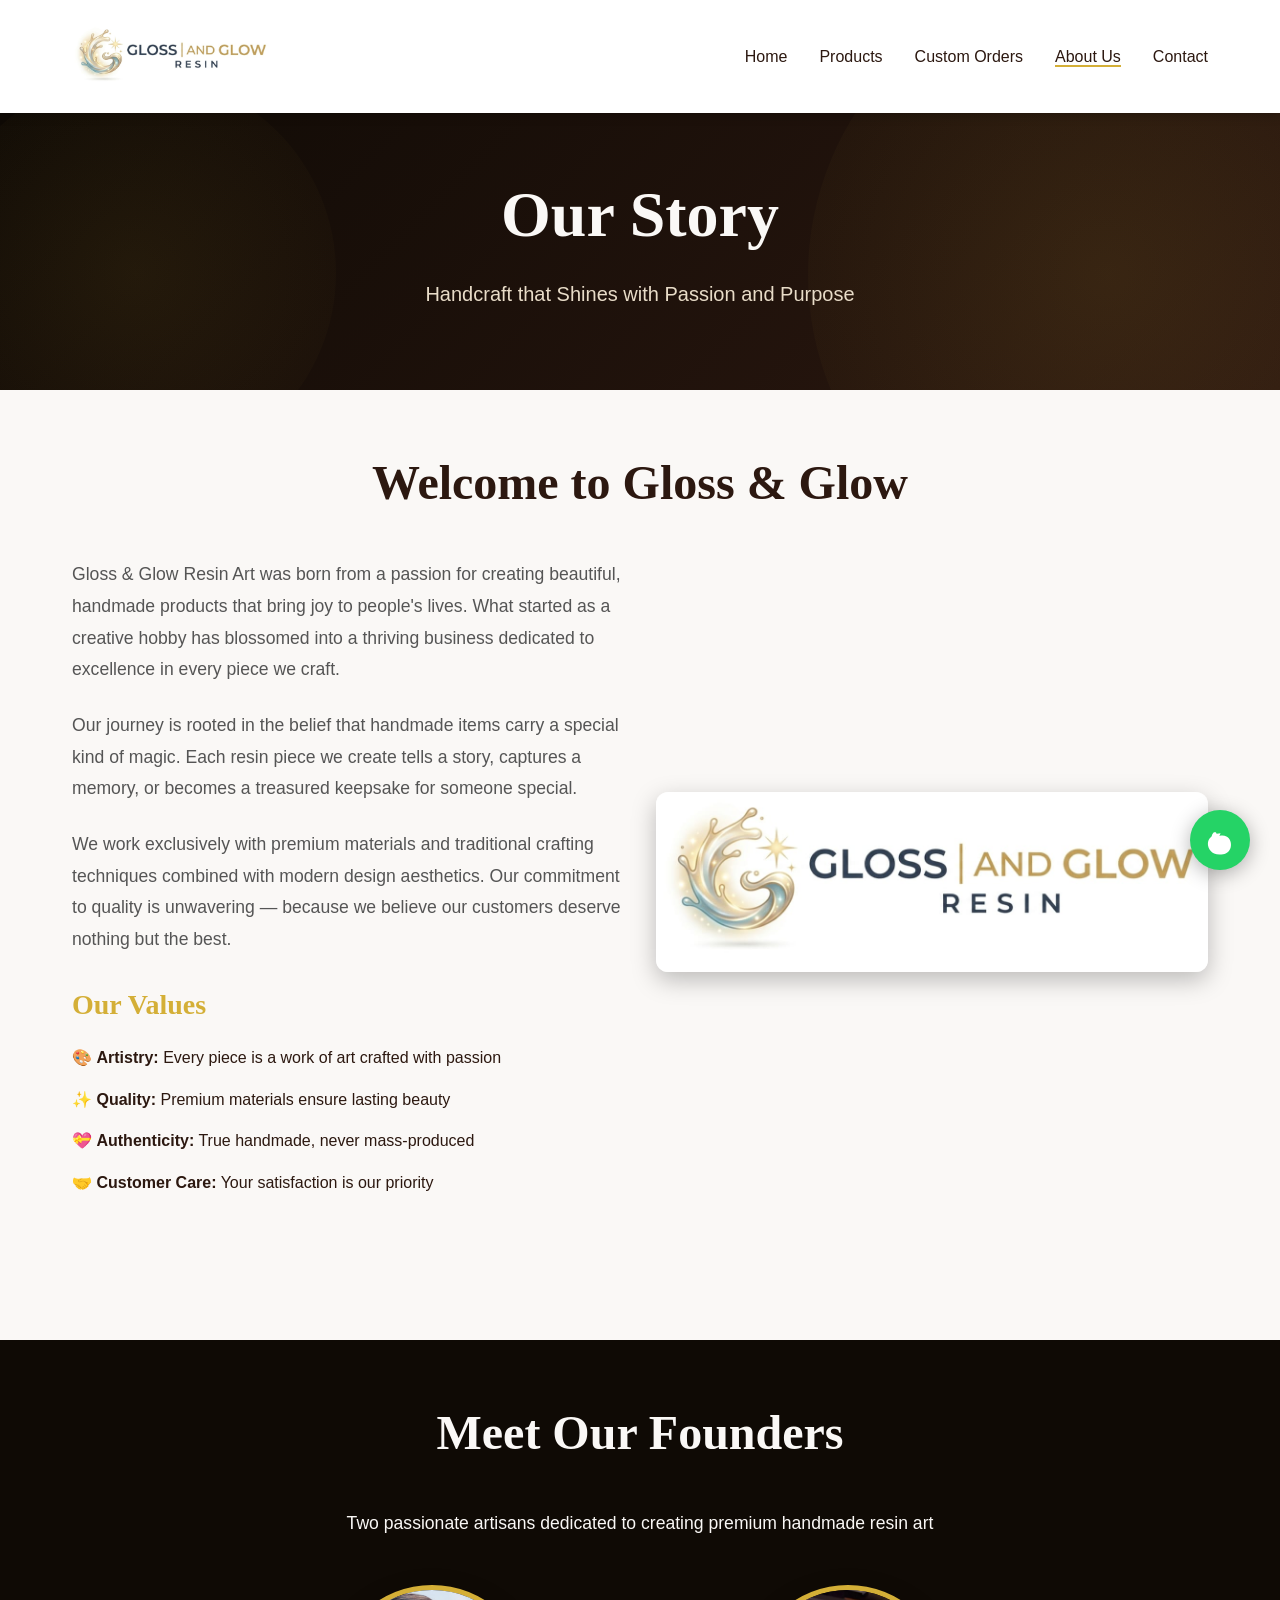
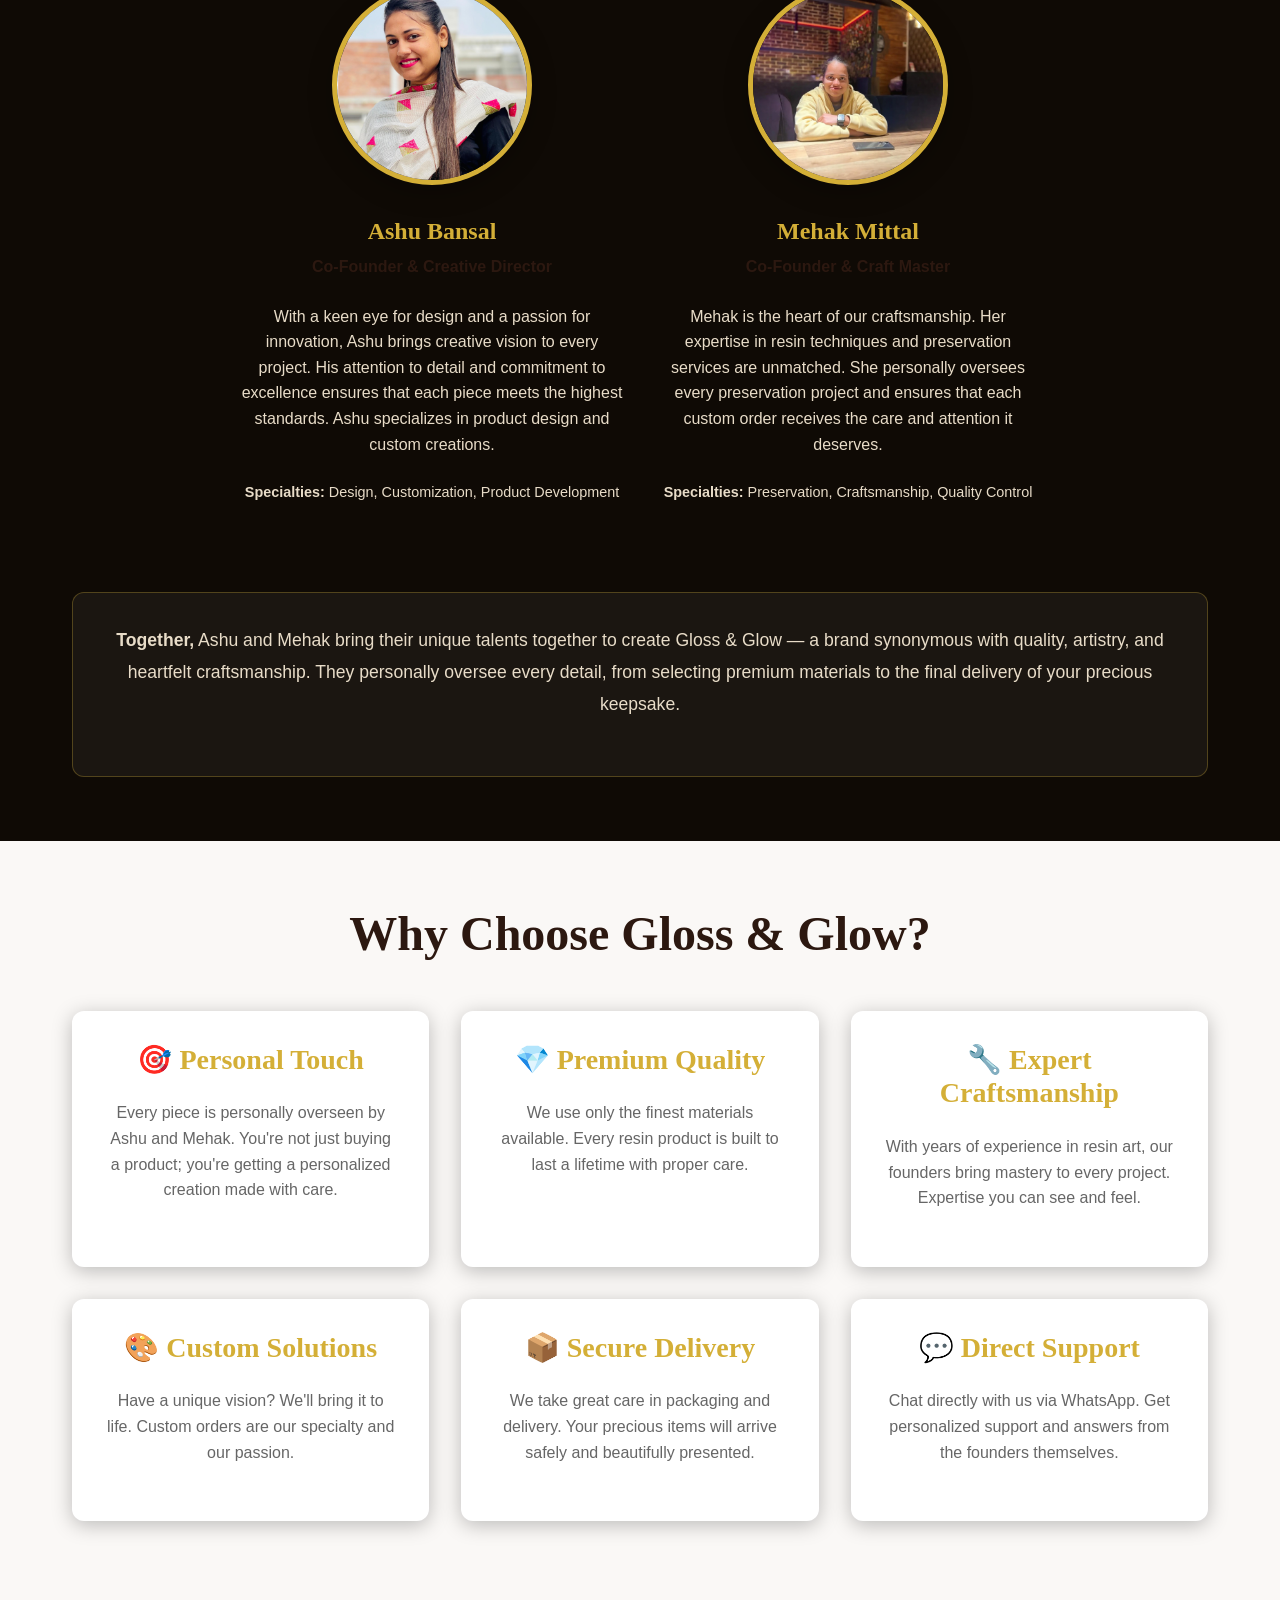
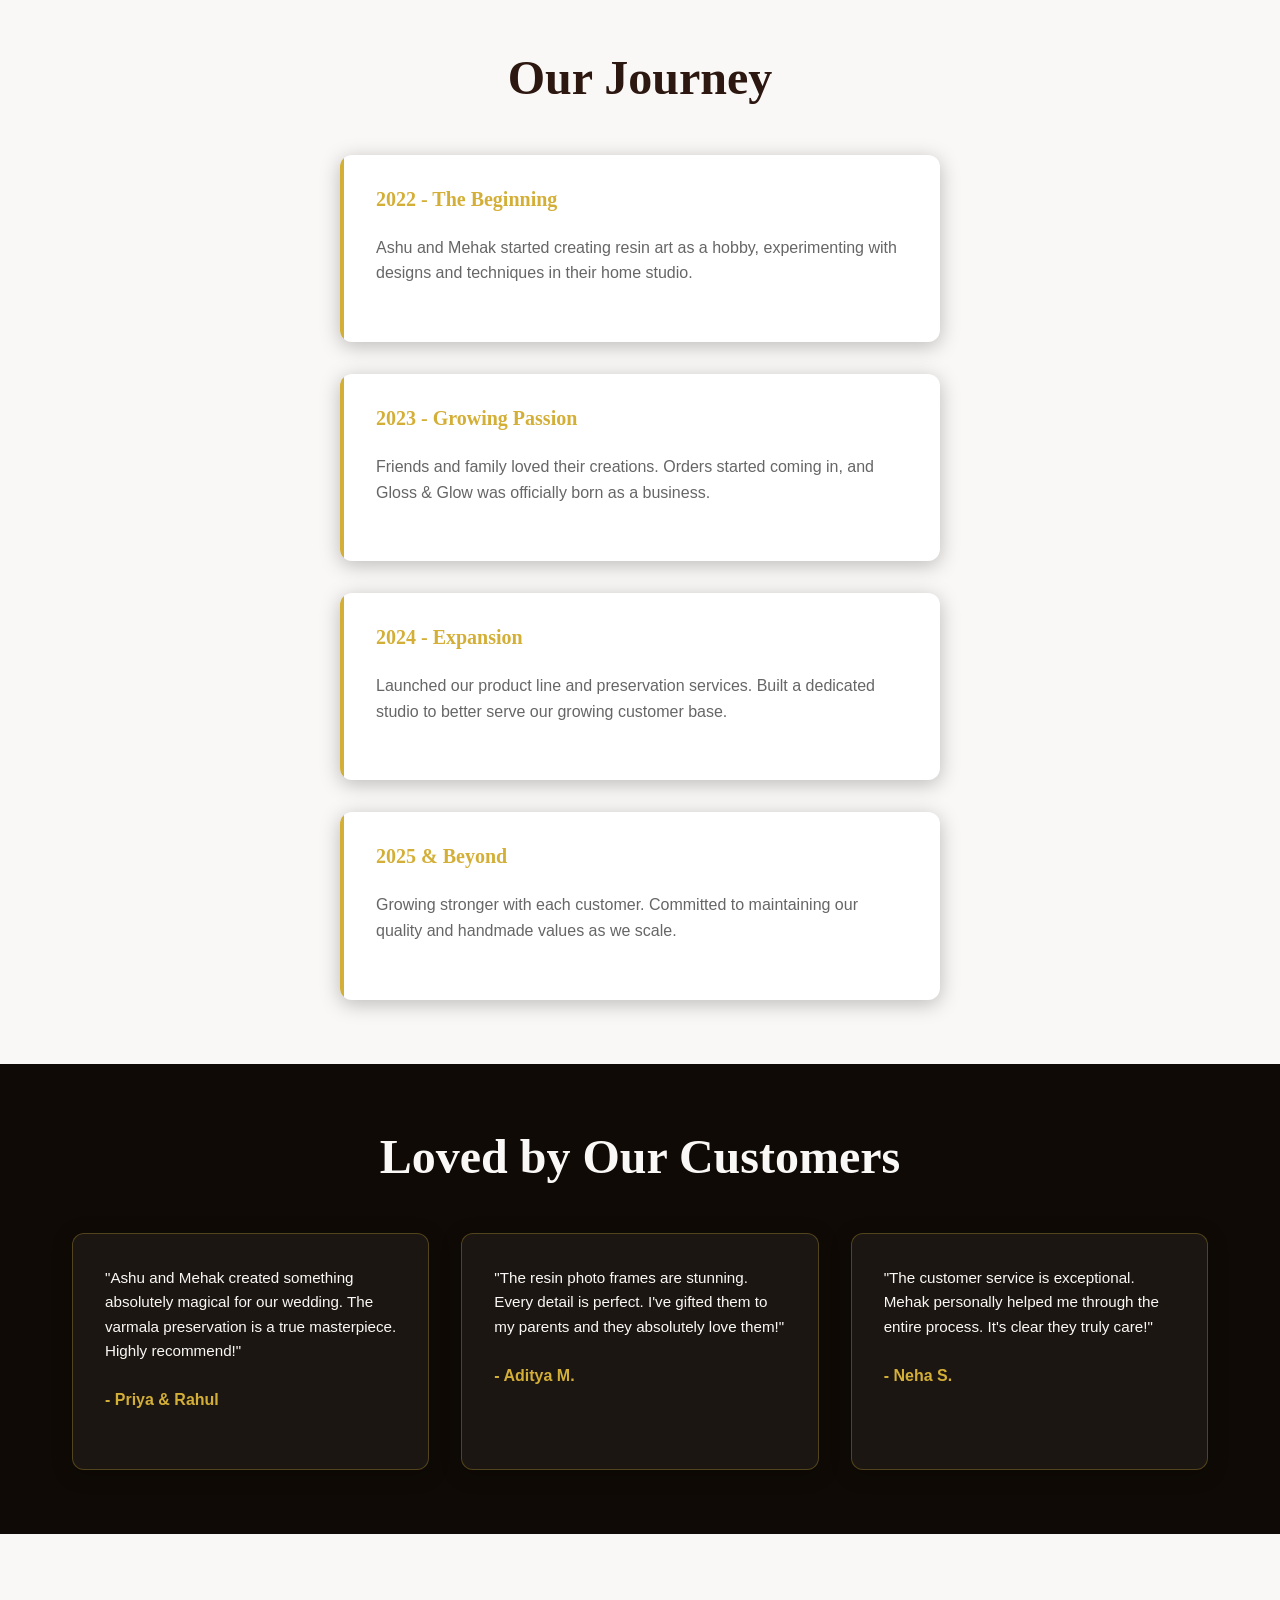
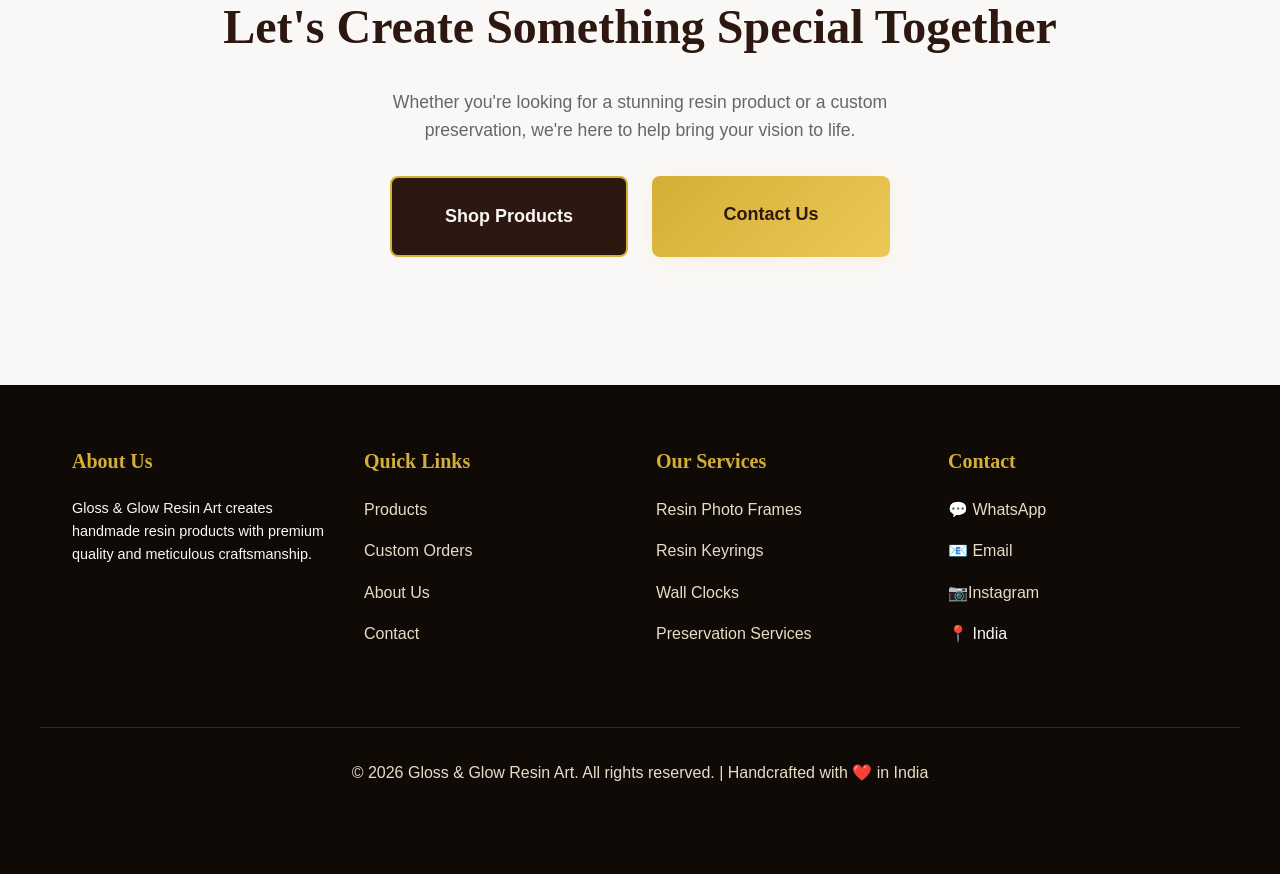
==== about.html @ 52f79e6a "Initial commit Created from https://vercel.com/new" ====
<!DOCTYPE html>
<html lang="en">
<head>
  <meta charset="UTF-8">
  <meta name="viewport" content="width=device-width, initial-scale=1.0">
  <meta name="description" content="About Gloss & Glow Resin Art - Meet our founders Ashu Bansal and Mehak Mittal. Learn our story of handmade excellence.">
  <meta name="keywords" content="gloss and glow, resin art, handmade, founders, about us, Ashu Bansal, Mehak Mittal">
  <meta name="author" content="Gloss & Glow Resin Art">
  
  <!-- Open Graph Tags -->
  <meta property="og:title" content="About Us - Gloss & Glow Resin Art">
  <meta property="og:description" content="Meet our passionate founders creating premium handmade resin art">
  <meta property="og:type" content="website">
  
  <title>About Us - Meet Our Founders | Gloss & Glow Resin Art</title>
  <link rel="stylesheet" href="css/styles.css">
  <link rel="icon" type="image/png" href="assets/images/favicon.png">
</head>
<body>
  <!-- HEADER & NAVIGATION -->
  <header>
    <div class="header-content">
      <a href="index.html" class="logo">
        <img src="assets/images/logo.jpeg" alt="Gloss & Glow Resin Art Logo" class="logo-img">
      </a>
      <nav>
        <ul>
          <li><a href="index.html">Home</a></li>
          <li><a href="products.html">Products</a></li>
          <li><a href="custom-orders.html">Custom Orders</a></li>
          <li><a href="about.html">About Us</a></li>
          <li><a href="contact.html">Contact</a></li>
        </ul>
      </nav>

     <button class="hamburger" id="hamburger-toggle" aria-label="Toggle navigation menu">
        <span></span>
        <span></span>
        <span></span>
      </button>
    </div>
  </header>

  

  <!-- FLOATING WHATSAPP BUTTON -->
  <a href="javascript:void(0)" class="whatsapp-float" onclick="openWhatsAppCustom('general')" title="Chat with us on WhatsApp">
    <svg viewBox="0 0 24 24" fill="white">
      <path d="M17.472 14.382c-.297-.149-1.758-.867-2.03-.967-.273-.099-.471-.148-.67.15-.197.297-.767.966-.94 1.164-.173.199-.347.223-.644.075-.297-.15-1.255-.463-2.39-1.475-.883-.788-1.48-1.761-1.653-2.059-.173-.297-.018-.458.13-.606.134-.133.298-.347.446-.52.149-.174.198-.298.298-.497.099-.198.05-.371-.025-.52-.075-.149-.669-1.612-.916-2.207-.242-.579-.487-.5-.67-.51-.173-.008-.371-.01-.57-.01-.198 0-.52.074-.792.372-.272.297-1.04 1.016-1.04 2.479 0 1.462 1.065 2.875 1.213 3.074.149.198 2.096 3.2 5.076 4.487.709.306 1.262.489 1.694.625.712.227 1.36.195 1.871.118.571-.085 1.758-.719 2.006-1.413.248-.694.248-1.289.173-1.413-.074-.124-.272-.198-.57-.347m-5.421-7.403h-.004a9.87 9.87 0 00-4.782 1.176c-1.592.887-2.848 2.217-3.448 3.719-.643 1.671-.595 3.449.068 5.122.667 1.673 1.995 3.1 3.718 3.924 1.672.748 3.97.922 6.203.471 2.555-.51 4.659-2.312 5.204-4.842.312-1.47.226-3.004-.274-4.267-.5-1.262-1.386-2.322-2.653-2.972-1.267-.65-3.093-.92-4.842-.331zm0 0"/>
    </svg>
    <div class="whatsapp-tooltip">Chat with us!</div>
  </a>

  <!-- MAIN CONTENT -->
  <main>
    <!-- HERO SECTION -->
    <section class="hero" style="padding: 4rem var(--spacing-lg) 3rem;">
      <div class="hero-content">
        <h1>Our Story</h1>
        <p>Handcraft that Shines with Passion and Purpose</p>
      </div>
    </section>

    <!-- ABOUT SECTION -->
    <section class="section section-light">
      <div class="container">
        <h2 class="text-center mb-4">Welcome to Gloss & Glow</h2>
        
        <div class="grid grid-2" style="align-items: center; margin-bottom: var(--spacing-2xl);">
          <div class="animate-on-scroll">
            <p style="font-size: 1.1rem; line-height: 1.8; color: #555; margin-bottom: var(--spacing-md);">
              Gloss & Glow Resin Art was born from a passion for creating beautiful, handmade products that bring joy to people's lives. What started as a creative hobby has blossomed into a thriving business dedicated to excellence in every piece we craft.
            </p>

            <p style="font-size: 1.1rem; line-height: 1.8; color: #555; margin-bottom: var(--spacing-md);">
              Our journey is rooted in the belief that handmade items carry a special kind of magic. Each resin piece we create tells a story, captures a memory, or becomes a treasured keepsake for someone special.
            </p>

            <p style="font-size: 1.1rem; line-height: 1.8; color: #555; margin-bottom: var(--spacing-md);">
              We work exclusively with premium materials and traditional crafting techniques combined with modern design aesthetics. Our commitment to quality is unwavering — because we believe our customers deserve nothing but the best.
            </p>

            <h3 style="color: var(--primary-color); margin-top: var(--spacing-lg); margin-bottom: var(--spacing-md);">Our Values</h3>
            <ul style="list-style: none; padding-left: 0;">
              <li style="margin-bottom: var(--spacing-sm); font-size: 1rem;">🎨 <strong>Artistry:</strong> Every piece is a work of art crafted with passion</li>
              <li style="margin-bottom: var(--spacing-sm); font-size: 1rem;">✨ <strong>Quality:</strong> Premium materials ensure lasting beauty</li>
              <li style="margin-bottom: var(--spacing-sm); font-size: 1rem;">💝 <strong>Authenticity:</strong> True handmade, never mass-produced</li>
              <li style="margin-bottom: var(--spacing-sm); font-size: 1rem;">🤝 <strong>Customer Care:</strong> Your satisfaction is our priority</li>
            </ul>
          </div>

          <div class="animate-on-scroll">
            <img src="assets/images/logo.jpeg" alt="Gloss & Glow Resin Art studio showcasing craftsmanship and the handmade process" style="width: 100%; border-radius: var(--radius-lg); box-shadow: 0 8px 25px var(--shadow-dark);">
          </div>
        </div>
      </div>
    </section>

    <!-- FOUNDERS SECTION -->
    <section class="section section-dark">
      <div class="container">
        <h2 class="text-center text-light mb-4">Meet Our Founders</h2>
        <p class="text-center text-light" style="max-width: 600px; margin: 0 auto 3rem; font-size: 1.1rem;">
          Two passionate artisans dedicated to creating premium handmade resin art
        </p>

        <div class="grid grid-2" style="max-width: 800px; margin: 0 auto;">
          <!-- Founder 1: Ashu Bansal -->
          <div class="team-member animate-on-scroll">
            <div class="member-image">
              <img src="assets/images/ashu.png" alt="Ashu Bansal - Co-Founder of Gloss & Glow Resin Art" >
            </div>
            <h3 class="member-name">Ashu Bansal</h3>
            <p class="member-title">Co-Founder & Creative Director</p>
            <p class="member-bio" style="color: var(--accent-color);">
              With a keen eye for design and a passion for innovation, Ashu brings creative vision to every project. His attention to detail and commitment to excellence ensures that each piece meets the highest standards. Ashu specializes in product design and custom creations.
            </p>
            <div style="margin-top: var(--spacing-md);">
              <p style="color: var(--accent-color); font-size: 0.9rem;"><strong>Specialties:</strong> Design, Customization, Product Development</p>
            </div>
          </div>

          <!-- Founder 2: Mehak Mittal -->
          <div class="team-member animate-on-scroll">
            <div class="member-image">
              <img src="assets/images/mehak.jpg" alt="Mehak Mittal - Co-Founder of Gloss & Glow Resin Art">
            </div>
            <h3 class="member-name">Mehak Mittal</h3>
            <p class="member-title">Co-Founder & Craft Master</p>
            <p class="member-bio" style="color: var(--accent-color);">
              Mehak is the heart of our craftsmanship. Her expertise in resin techniques and preservation services are unmatched. She personally oversees every preservation project and ensures that each custom order receives the care and attention it deserves.
            </p>
            <div style="margin-top: var(--spacing-md);">
              <p style="color: var(--accent-color); font-size: 0.9rem;"><strong>Specialties:</strong> Preservation, Craftsmanship, Quality Control</p>
            </div>
          </div>
        </div>

        <div style="background: rgba(255, 255, 255, 0.05); border: 1px solid rgba(212, 175, 55, 0.3); border-radius: var(--radius-lg); padding: var(--spacing-lg); margin-top: var(--spacing-2xl); text-align: center;">
          <p style="color: var(--accent-color); font-size: 1.1rem; line-height: 1.8;">
            <strong>Together,</strong> Ashu and Mehak bring their unique talents together to create Gloss & Glow — a brand synonymous with quality, artistry, and heartfelt craftsmanship. They personally oversee every detail, from selecting premium materials to the final delivery of your precious keepsake.
          </p>
        </div>
      </div>
    </section>

    <!-- WHY CHOOSE US SECTION -->
    <section class="section section-light">
      <div class="container">
        <h2 class="text-center mb-4">Why Choose Gloss & Glow?</h2>

        <div class="grid grid-3">
          <div class="card animate-on-scroll">
            <div class="card-body">
              <h3 style="color: var(--primary-color); text-align: center; margin-bottom: var(--spacing-md);">🎯 Personal Touch</h3>
              <p style="text-align: center; color: #666;">
                Every piece is personally overseen by Ashu and Mehak. You're not just buying a product; you're getting a personalized creation made with care.
              </p>
            </div>
          </div>

          <div class="card animate-on-scroll">
            <div class="card-body">
              <h3 style="color: var(--primary-color); text-align: center; margin-bottom: var(--spacing-md);">💎 Premium Quality</h3>
              <p style="text-align: center; color: #666;">
                We use only the finest materials available. Every resin product is built to last a lifetime with proper care.
              </p>
            </div>
          </div>

          <div class="card animate-on-scroll">
            <div class="card-body">
              <h3 style="color: var(--primary-color); text-align: center; margin-bottom: var(--spacing-md);">🔧 Expert Craftsmanship</h3>
              <p style="text-align: center; color: #666;">
                With years of experience in resin art, our founders bring mastery to every project. Expertise you can see and feel.
              </p>
            </div>
          </div>

          <div class="card animate-on-scroll">
            <div class="card-body">
              <h3 style="color: var(--primary-color); text-align: center; margin-bottom: var(--spacing-md);">🎨 Custom Solutions</h3>
              <p style="text-align: center; color: #666;">
                Have a unique vision? We'll bring it to life. Custom orders are our specialty and our passion.
              </p>
            </div>
          </div>

          <div class="card animate-on-scroll">
            <div class="card-body">
              <h3 style="color: var(--primary-color); text-align: center; margin-bottom: var(--spacing-md);">📦 Secure Delivery</h3>
              <p style="text-align: center; color: #666;">
                We take great care in packaging and delivery. Your precious items will arrive safely and beautifully presented.
              </p>
            </div>
          </div>

          <div class="card animate-on-scroll">
            <div class="card-body">
              <h3 style="color: var(--primary-color); text-align: center; margin-bottom: var(--spacing-md);">💬 Direct Support</h3>
              <p style="text-align: center; color: #666;">
                Chat directly with us via WhatsApp. Get personalized support and answers from the founders themselves.
              </p>
            </div>
          </div>
        </div>
      </div>
    </section>

    <!-- TIMELINE/JOURNEY SECTION -->
    <section class="section section-light">
      <div class="container">
        <h2 class="text-center mb-4">Our Journey</h2>

        <div style="max-width: 600px; margin: 0 auto;">
          <div class="card animate-on-scroll" style="margin-bottom: var(--spacing-lg);">
            <div class="card-body" style="border-left: 4px solid var(--primary-color); padding-left: var(--spacing-lg);">
              <h4 style="color: var(--primary-color);">2022 - The Beginning</h4>
              <p style="color: #666;">Ashu and Mehak started creating resin art as a hobby, experimenting with designs and techniques in their home studio.</p>
            </div>
          </div>

          <div class="card animate-on-scroll" style="margin-bottom: var(--spacing-lg);">
            <div class="card-body" style="border-left: 4px solid var(--primary-color); padding-left: var(--spacing-lg);">
              <h4 style="color: var(--primary-color);">2023 - Growing Passion</h4>
              <p style="color: #666;">Friends and family loved their creations. Orders started coming in, and Gloss & Glow was officially born as a business.</p>
            </div>
          </div>

          <div class="card animate-on-scroll" style="margin-bottom: var(--spacing-lg);">
            <div class="card-body" style="border-left: 4px solid var(--primary-color); padding-left: var(--spacing-lg);">
              <h4 style="color: var(--primary-color);">2024 - Expansion</h4>
              <p style="color: #666;">Launched our product line and preservation services. Built a dedicated studio to better serve our growing customer base.</p>
            </div>
          </div>

          <div class="card animate-on-scroll">
            <div class="card-body" style="border-left: 4px solid var(--primary-color); padding-left: var(--spacing-lg);">
              <h4 style="color: var(--primary-color);">2025 & Beyond</h4>
              <p style="color: #666;">Growing stronger with each customer. Committed to maintaining our quality and handmade values as we scale.</p>
            </div>
          </div>
        </div>
      </div>
    </section>

    <!-- CUSTOMER TESTIMONIALS -->
    <section class="section section-dark">
      <div class="container">
        <h2 class="text-center text-light mb-4">Loved by Our Customers</h2>

        <div class="grid grid-3">
          <div class="card animate-on-scroll" style="background: rgba(255, 255, 255, 0.05); border: 1px solid rgba(212, 175, 55, 0.3);">
            <div class="card-body">
              <p style="color: var(--text-light); margin-bottom: var(--spacing-md); font-size: 0.95rem;">
                "Ashu and Mehak created something absolutely magical for our wedding. The varmala preservation is a true masterpiece. Highly recommend!"
              </p>
              <p style="color: var(--primary-color); font-weight: 600;">- Priya & Rahul</p>
            </div>
          </div>

          <div class="card animate-on-scroll" style="background: rgba(255, 255, 255, 0.05); border: 1px solid rgba(212, 175, 55, 0.3);">
            <div class="card-body">
              <p style="color: var(--text-light); margin-bottom: var(--spacing-md); font-size: 0.95rem;">
                "The resin photo frames are stunning. Every detail is perfect. I've gifted them to my parents and they absolutely love them!"
              </p>
              <p style="color: var(--primary-color); font-weight: 600;">- Aditya M.</p>
            </div>
          </div>

          <div class="card animate-on-scroll" style="background: rgba(255, 255, 255, 0.05); border: 1px solid rgba(212, 175, 55, 0.3);">
            <div class="card-body">
              <p style="color: var(--text-light); margin-bottom: var(--spacing-md); font-size: 0.95rem;">
                "The customer service is exceptional. Mehak personally helped me through the entire process. It's clear they truly care!"
              </p>
              <p style="color: var(--primary-color); font-weight: 600;">- Neha S.</p>
            </div>
          </div>
        </div>
      </div>
    </section>

    <!-- CTA SECTION -->
    <section class="section section-light">
      <div class="container text-center">
        <h2 class="mb-3">Let's Create Something Special Together</h2>
        <p style="max-width: 600px; margin: 0 auto 2rem; font-size: 1.1rem; color: #666;">
          Whether you're looking for a stunning resin product or a custom preservation, we're here to help bring your vision to life.
        </p>
        <div class="grid grid-2" style="max-width: 500px; margin: 0 auto; gap: var(--spacing-md);">
          <a href="products.html" class="btn btn-secondary btn-lg">Shop Products</a>
          <a href="javascript:void(0)" onclick="openWhatsAppCustom('general')" class="btn btn-primary btn-lg">Contact Us</a>
        </div>
      </div>
    </section>
  </main>

  <!-- FOOTER -->
  <footer>
    <div class="footer-content">
      <div class="footer-section">
        <h4>About Us</h4>
        <p style="font-size: 0.9rem;">Gloss & Glow Resin Art creates handmade resin products with premium quality and meticulous craftsmanship.</p>
      </div>

      <div class="footer-section">
        <h4>Quick Links</h4>
        <ul>
          <li><a href="products.html">Products</a></li>
          <li><a href="custom-orders.html">Custom Orders</a></li>
          <li><a href="about.html">About Us</a></li>
          <li><a href="contact.html">Contact</a></li>
        </ul>
      </div>

      <div class="footer-section">
        <h4>Our Services</h4>
        <ul>
          <li><a href="#">Resin Photo Frames</a></li>
          <li><a href="#">Resin Keyrings</a></li>
          <li><a href="#">Wall Clocks</a></li>
          <li><a href="custom-orders.html">Preservation Services</a></li>
        </ul>
      </div>

      <div class="footer-section">
        <h4>Contact</h4>
        <ul>
          <li><a href="javascript:void(0)" onclick="openWhatsAppCustom('general')">💬 WhatsApp</a></li>
          <li><a href="mailto:glossandglowresin@gmail.com">📧 Email</a></li>
          <li><a href="https://www.instagram.com/glossandglowresin7" target="_blank">📷Instagram</a></li>
          <li>📍 India</li>
        </ul>
      </div>
    </div>

    <div class="footer-bottom">
      <p>&copy; 2026 Gloss & Glow Resin Art. All rights reserved. | Handcrafted with ❤️ in India</p>
    </div>
  </footer>

  <!-- SCRIPTS -->
  <script src="js/products.js"></script>
  <script src="js/utils.js"></script>
  <script>
    document.addEventListener('DOMContentLoaded', () => {
      setActiveNav('about.html');
    });
  </script>
</body>
</html>
---- css/styles.css ----
/* ===================================
   GLOSS & GLOW RESIN ART - Global Styles
   Premium, Elegant Design with 3D Effects
   =================================== */

:root {
  /* Color Palette */
  --primary-color: #d4af37;
  --secondary-color: #2c1810;
  --dark-bg: #0f0a05;
  --light-bg: #faf8f6;
  --accent-color: #e8dcc8;
  --text-dark: #2c1810;
  --text-light: #faf8f6;
  --border-color: #d4af37;
  --shadow-light: rgba(212, 175, 55, 0.1);
  --shadow-dark: rgba(0, 0, 0, 0.25);

  /* Typography */
  --font-primary: 'Segoe UI', Tahoma, Geneva, Verdana, sans-serif;
  --font-heading: 'Georgia', serif;
  --font-size-base: 16px;
  --line-height-base: 1.6;

  /* Spacing */
  --spacing-xs: 0.5rem;
  --spacing-sm: 1rem;
  --spacing-md: 1.5rem;
  --spacing-lg: 2rem;
  --spacing-xl: 3rem;
  --spacing-2xl: 4rem;

  /* Border Radius */
  --radius-sm: 4px;
  --radius-md: 8px;
  --radius-lg: 12px;
  --radius-xl: 16px;

  /* Transitions */
  --transition-fast: 0.2s ease;
  --transition-normal: 0.3s ease;
  --transition-slow: 0.5s ease;

  /* Z-index */
  --z-base: 1;
  --z-dropdown: 10;
  --z-sticky: 20;
  --z-modal: 100;
  --z-floating: 999;
}

/* ===================================
   RESET & BASE STYLES
   =================================== */

* {
  margin: 0;
  padding: 0;
  box-sizing: border-box;
}

html {
  scroll-behavior: smooth;
  font-size: var(--font-size-base);
}

body {
  font-family: var(--font-primary);
  background-color: var(--light-bg);
  color: var(--text-dark);
  line-height: var(--line-height-base);
  overflow-x: hidden;
}

/* ===================================
   TYPOGRAPHY
   =================================== */

h1, h2, h3, h4, h5, h6 {
  font-family: var(--font-heading);
  color: var(--text-dark);
  line-height: 1.2;
  margin-bottom: var(--spacing-md);
}

h1 {
  font-size: clamp(2rem, 8vw, 4rem);
  font-weight: 700;
}

h2 {
  font-size: clamp(1.75rem, 6vw, 3rem);
  font-weight: 600;
}

h3 {
  font-size: clamp(1.25rem, 4vw, 1.75rem);
  font-weight: 600;
}

h4 {
  font-size: 1.25rem;
  font-weight: 600;
}

p {
  margin-bottom: var(--spacing-md);
}

a {
  color: var(--primary-color);
  text-decoration: none;
  transition: color var(--transition-normal);
}

a:hover {
  color: var(--secondary-color);
}

/* ===================================
   BUTTONS
   =================================== */

.btn {
  display: inline-block;
  padding: var(--spacing-sm) var(--spacing-lg);
  border: none;
  border-radius: var(--radius-md);
  font-family: var(--font-primary);
  font-size: 1rem;
  font-weight: 600;
  cursor: pointer;
  transition: all var(--transition-normal);
  position: relative;
  overflow: hidden;
}

.btn::before {
  content: '';
  position: absolute;
  top: 50%;
  left: 50%;
  width: 0;
  height: 0;
  border-radius: 50%;
  background: rgba(255, 255, 255, 0.3);
  transform: translate(-50%, -50%);
  transition: width 0.6s, height 0.6s;
}

.btn:active::before {
  width: 300px;
  height: 300px;
}

.btn-primary {
  background: linear-gradient(135deg, #d4af37, #ecc857);
  color: var(--secondary-color);
  box-shadow: 0 4px 15px var(--shadow-light);
}

.btn-primary:hover {
  transform: translateY(-2px);
  box-shadow: 0 6px 25px var(--shadow-light);
}

.btn-secondary {
  background: var(--secondary-color);
  color: var(--text-light);
  border: 2px solid var(--primary-color);
}

.btn-secondary:hover {
  background: var(--primary-color);
  color: var(--secondary-color);
  transform: translateY(-2px);
}

.btn-sm {
  padding: var(--spacing-xs) var(--spacing-md);
  font-size: 0.875rem;
}

.btn-lg {
  padding: var(--spacing-md) var(--spacing-xl);
  font-size: 1.125rem;
}

.btn-block {
  display: block;
  width: 100%;
}

/* ===================================
   LAYOUT
   =================================== */

.container {
  max-width: 1200px;
  margin: 0 auto;
  padding: 0 var(--spacing-lg);
}

.section {
  padding: var(--spacing-2xl) 0;
}

.section-light {
  background-color: var(--light-bg);
}

.section-dark {
  background-color: var(--dark-bg);
  color: var(--text-light);
}

/* ===================================
   GRID SYSTEM
   =================================== */

.grid {
  display: grid;
  gap: var(--spacing-lg);
}

.grid-2 {
  grid-template-columns: repeat(2, 1fr);
}

.grid-3 {
  grid-template-columns: repeat(3, 1fr);
}

.grid-4 {
  grid-template-columns: repeat(4, 1fr);
}

@media (max-width: 1024px) {
  .grid-4 {
    grid-template-columns: repeat(2, 1fr);
  }

  .grid-3 {
    grid-template-columns: repeat(2, 1fr);
  }
}

@media (max-width: 768px) {
  .grid-2,
  .grid-3,
  .grid-4 {
    grid-template-columns: 1fr;
  }
}

/* ===================================
   CARD STYLES
   =================================== */

.card {
  background: white;
  border-radius: var(--radius-lg);
  overflow: hidden;
  box-shadow: 0 4px 20px var(--shadow-dark);
  transition: all var(--transition-normal);
  perspective: 1000px;
}

.card:hover {
  transform: translateY(-10px) scale(1.02);
  box-shadow: 0 12px 35px var(--shadow-dark);
}

.card-image {
  width: 100%;
  height: 280px;
  overflow: hidden;
  background: linear-gradient(135deg, #d4af37, #ecc857);
  position: relative;
}

.card-image img {
  width: 100%;
  height: 100%;
  object-fit: cover;
  transition: transform var(--transition-slow);
}

.card:hover .card-image img {
  transform: scale(1.1) rotate(1deg);
}

.card-body {
  padding: var(--spacing-lg);
}

.card-title {
  font-family: var(--font-heading);
  font-size: 1.25rem;
  color: var(--text-dark);
  margin-bottom: var(--spacing-sm);
}

.card-price {
  font-size: 1.5rem;
  font-weight: 700;
  color: var(--primary-color);
  margin-bottom: var(--spacing-sm);
}

.card-description {
  font-size: 0.9rem;
  color: #666;
  margin-bottom: var(--spacing-md);
  line-height: 1.5;
}

.card-footer {
  display: flex;
  gap: var(--spacing-sm);
  margin-top: var(--spacing-md);
}

/* ===================================
   HEADER & NAVIGATION
   =================================== */

header {
  background: white;
  box-shadow: 0 2px 10px var(--shadow-dark);
  position: sticky;
  top: 0;
  z-index: var(--z-sticky);
  transition: all var(--transition-normal);
}

.header-content {
  display: flex;
  justify-content: space-between;
  align-items: center;
  padding: var(--spacing-md) var(--spacing-lg);
  max-width: 1200px;
  margin: 0 auto;
}

.logo {
  display: flex;
  align-items: center;
  gap: var(--spacing-sm);
  font-family: var(--font-heading);
  font-size: 1.5rem;
  font-weight: 700;
  color: var(--primary-color);
  text-decoration: none;
  flex-shrink: 0; /* prevent shrinking when space is tight */
}

.logo-img {
   height: 65px;
   width: auto;
   object-fit: contain;
   flex-shrink: 0; /* keep original size */
   max-height: 65px;
   min-height: 40px; /* ensure it doesn't become negligible */
}

nav ul {
  display: flex;
  list-style: none;
  gap: var(--spacing-lg);
  align-items: center;
}

nav a {
  color: var(--text-dark);
  font-weight: 500;
  position: relative;
  padding-bottom: 2px;
}

nav a::after {
  content: '';
  position: absolute;
  bottom: 0;
  left: 0;
  width: 0;
  height: 2px;
  background: var(--primary-color);
  transition: width var(--transition-normal);
}

nav a:hover::after,
nav a.active::after {
  width: 100%;
}

.nav-right {
  display: flex;
  align-items: center;
  gap: var(--spacing-md);
}



/* Hamburger Menu Button */
.hamburger {
  display: none;
  flex-direction: column;
  gap: 6px;
  background: none;
  border: none;
  cursor: pointer;
  padding: var(--spacing-sm);
  z-index: var(--z-dropdown);
}

.hamburger span {
  width: 24px;
  height: 3px;
  background: var(--text-dark);
  border-radius: 2px;
  transition: all var(--transition-normal);
  transform-origin: center;
}

.hamburger.active span:nth-child(1) {
  transform: rotate(45deg) translateY(10px);
}

.hamburger.active span:nth-child(2) {
  opacity: 0;
}

.hamburger.active span:nth-child(3) {
  transform: rotate(-45deg) translateY(-10px);
}

/* Mobile Navigation Menu */
nav {
  position: relative;
}

nav.mobile-menu-open {
  display: block;
}

nav.mobile-menu-open ul {
  position: fixed;
  top: 60px;
  right: -100%;
  width: 100%;
  max-width: 350px;
  height: calc(100vh - 60px);
  background: white;
  flex-direction: column;
  padding: var(--spacing-lg) var(--spacing-md);
  gap: var(--spacing-md);
  box-shadow: -2px 0 10px var(--shadow-dark);
  overflow-y: auto;
  z-index: var(--z-modal);
  transition: right var(--transition-normal);
}

nav.mobile-menu-open ul.show {
  right: 0;
}

nav.mobile-menu-open ul li {
  padding: var(--spacing-sm) 0;
  border-bottom: 1px solid var(--border-color);
}

nav.mobile-menu-open ul li:last-child {
  border-bottom: none;
}

nav.mobile-menu-open ul a {
  display: block;
  color: var(--text-dark);
  text-decoration: none;
  font-weight: 500;
  padding: var(--spacing-sm) var(--spacing-sm);
}

nav.mobile-menu-open ul a:hover {
  color: var(--primary-color);
}

/* Desktop (no changes) */
@media (min-width: 769px) {
  nav ul {
    display: flex !important;
  }

  .hamburger {
    display: none !important;
  }

  nav {
    position: relative;
  }

  nav ul {
    position: static !important;
    width: auto !important;
    height: auto !important;
    background: transparent !important;
    box-shadow: none !important;
    flex-direction: row;
    right: auto !important;
    top: auto !important;
    max-width: none !important;
    padding: 0 !important;
    gap: var(--spacing-lg);
    padding: 0 !important;
  }

  nav ul li {
    border-bottom: none !important;
    padding: 0 !important;
  }

  nav ul a {
    color: var(--text-dark);
  }
}

/* Mobile (< 768px) */
@media (max-width: 768px) {
  .header-content {
    padding: var(--spacing-md);
  }

  .hamburger {
    display: flex;
  }

  .logo {
    font-size: 1.25rem;
    flex-shrink: 0;
  }

  .logo-img {
    width: auto;
    height: 40px; /* slightly larger mobile height */
    max-height: 40px;
    min-height: 40px;
    flex-shrink: 0;
  }

  /* Hide nav by default on mobile, show via JavaScript */
  nav ul {
    position: fixed;
    top: 60px;
    right: -100%;
    width: 100%;
    max-width: 350px;
    height: calc(100vh - 60px);
    background: white;
    flex-direction: column;
    padding: var(--spacing-lg) var(--spacing-md);
    gap: var(--spacing-md);
    box-shadow: -2px 0 10px var(--shadow-dark);
    overflow-y: auto;
    z-index: var(--z-modal);
    transition: right var(--transition-normal);
    display: flex;
  }

  nav ul.show {
    right: 0;
  }

  nav ul li {
    padding: var(--spacing-sm) 0;
    border-bottom: 1px solid var(--border-color);
  }

  nav ul li:last-child {
    border-bottom: none;
  }

  nav a {
    display: block;
    color: var(--text-dark);
    text-decoration: none;
    font-weight: 500;
    padding: var(--spacing-sm) var(--spacing-sm);
    position: relative;
  }

  nav a::after {
    display: none;
  }

  nav a:hover {
    color: var(--primary-color);
  }
}

/* ===================================
   FOOTER
   =================================== */

footer {
  background: var(--dark-bg);
  color: var(--text-light);
  padding: var(--spacing-2xl) 0 var(--spacing-lg);
  margin-top: var(--spacing-2xl);
}

.footer-content {
  display: grid;
  grid-template-columns: repeat(4, 1fr);
  gap: var(--spacing-lg);
  margin-bottom: var(--spacing-2xl);
  max-width: 1200px;
  margin-left: auto;
  margin-right: auto;
  padding: 0 var(--spacing-lg);
}

.footer-section h4 {
  color: var(--primary-color);
  margin-bottom: var(--spacing-md);
}

.footer-section ul {
  list-style: none;
}

.footer-section li {
  margin-bottom: var(--spacing-sm);
}

.footer-section a {
  color: var(--accent-color);
}

.footer-section a:hover {
  color: var(--primary-color);
}

.footer-bottom {
  border-top: 1px solid rgba(212, 175, 55, 0.2);
  padding-top: var(--spacing-lg);
  text-align: center;
  color: var(--accent-color);
  max-width: 1200px;
  margin: 0 auto;
  padding-bottom: var(--spacing-lg);
  padding-left: var(--spacing-lg);
  padding-right: var(--spacing-lg);
}

@media (max-width: 1024px) {
  .footer-content {
    grid-template-columns: repeat(2, 1fr);
  }
}

@media (max-width: 768px) {
  .footer-content {
    grid-template-columns: 1fr;
  }
}

/* ===================================
   HERO SECTION
   =================================== */

.hero {
  background: linear-gradient(135deg, var(--dark-bg), #2c1810);
  color: var(--text-light);
  padding: 6rem var(--spacing-lg) 4rem;
  text-align: center;
  position: relative;
  overflow: hidden;
}

.hero::before {
  content: '';
  position: absolute;
  top: -50%;
  right: -10%;
  width: 600px;
  height: 600px;
  background: radial-gradient(circle, rgba(212, 175, 55, 0.1), transparent);
  border-radius: 50%;
  animation: float 8s ease-in-out infinite;
}

.hero::after {
  content: '';
  position: absolute;
  bottom: -30%;
  left: -5%;
  width: 400px;
  height: 400px;
  background: radial-gradient(circle, rgba(212, 175, 55, 0.08), transparent);
  border-radius: 50%;
  animation: float 10s ease-in-out infinite reverse;
}

.hero-content {
  position: relative;
  z-index: 1;
  max-width: 800px;
  margin: 0 auto;
}

.hero h1 {
  color: var(--text-light);
  margin-bottom: var(--spacing-md);
  animation: slideInDown 0.8s ease;
}

.hero p {
  font-size: 1.25rem;
  color: var(--accent-color);
  margin-bottom: var(--spacing-lg);
  animation: slideInUp 0.8s ease;
}

.hero .btn {
  animation: slideInUp 0.8s ease 0.2s backwards;
}

/* ===================================
   3D EFFECTS & ANIMATIONS
   =================================== */

@keyframes float {
  0%, 100% { transform: translate(0, 0); }
  50% { transform: translate(20px, -20px); }
}

@keyframes slideInDown {
  from {
    opacity: 0;
    transform: translateY(-30px);
  }
  to {
    opacity: 1;
    transform: translateY(0);
  }
}

@keyframes slideInUp {
  from {
    opacity: 0;
    transform: translateY(30px);
  }
  to {
    opacity: 1;
    transform: translateY(0);
  }
}

@keyframes slideInLeft {
  from {
    opacity: 0;
    transform: translateX(-30px);
  }
  to {
    opacity: 1;
    transform: translateX(0);
  }
}

@keyframes slideInRight {
  from {
    opacity: 0;
    transform: translateX(30px);
  }
  to {
    opacity: 1;
    transform: translateX(0);
  }
}

@keyframes fadeIn {
  from { opacity: 0; }
  to { opacity: 1; }
}

@keyframes glow {
  0%, 100% { box-shadow: 0 0 20px var(--shadow-light); }
  50% { box-shadow: 0 0 40px var(--shadow-light); }
}

.animate-on-scroll {
  opacity: 0;
  transform: translateY(30px);
  transition: all var(--transition-slow);
}

.animate-on-scroll.visible {
  opacity: 1;
  transform: translateY(0);
}

/* ===================================
   PRODUCT GRID & PRODUCT CARDS
   =================================== */

.product-grid {
  display: grid;
  gap: var(--spacing-lg);
}

.products-container {
  display: grid;
  grid-template-columns: repeat(auto-fill, minmax(280px, 1fr));
  gap: var(--spacing-xl);
}

.product-card {
  background: white;
  border-radius: var(--radius-lg);
  overflow: hidden;
  box-shadow: 0 4px 20px var(--shadow-dark);
  transition: all var(--transition-normal);
  cursor: pointer;
  transform-style: preserve-3d;
}

.product-card:hover {
  transform: translateY(-15px) rotateX(5deg);
  box-shadow: 0 15px 50px var(--shadow-dark);
}

.product-image-wrapper {
  position: relative;
  width: 100%;
  height: 300px;
  overflow: hidden;
  background: linear-gradient(135deg, #d4af37, #ecc857);
}

.product-image-wrapper img {
  width: 100%;
  height: 100%;
  object-fit: cover;
  transition: transform var(--transition-slow);
}

.product-card:hover .product-image-wrapper img {
  transform: scale(1.15) rotate(2deg);
}

.product-badge {
  position: absolute;
  top: var(--spacing-md);
  right: var(--spacing-md);
  background: var(--primary-color);
  color: var(--secondary-color);
  padding: var(--spacing-xs) var(--spacing-sm);
  border-radius: var(--radius-md);
  font-weight: 700;
  font-size: 0.75rem;
}

.product-info {
  padding: var(--spacing-lg);
}

.product-name {
  font-family: var(--font-heading);
  font-size: 1.25rem;
  color: var(--text-dark);
  margin-bottom: var(--spacing-sm);
}

.product-price {
  font-size: 1.75rem;
  font-weight: 700;
  color: var(--primary-color);
  margin-bottom: var(--spacing-sm);
}

.product-category {
  display: inline-block;
  font-size: 0.75rem;
  text-transform: uppercase;
  color: var(--primary-color);
  margin-bottom: var(--spacing-md);
}

.product-actions {
  display: flex;
  gap: var(--spacing-sm);
  margin-top: var(--spacing-md);
}

.product-actions .btn {
  flex: 1;
  text-align: center;
  padding: var(--spacing-sm);
  font-size: 0.9rem;
}

/* ===================================
   CART SIDEBAR / MODAL
   =================================== */

.cart-modal {
  position: fixed;
  right: -400px;
  top: 0;
  width: 400px;
  height: 100vh;
  background: white;
  box-shadow: -2px 0 20px var(--shadow-dark);
  z-index: var(--z-modal);
  transition: right var(--transition-normal);
  overflow-y: auto;
}

.cart-modal.open {
  right: 0;
}

.cart-modal-header {
  background: linear-gradient(135deg, var(--secondary-color), #2c1810);
  color: var(--text-light);
  padding: var(--spacing-lg);
  display: flex;
  justify-content: space-between;
  align-items: center;
  font-size: 1.5rem;
  font-weight: 700;
}

.cart-close {
  background: none;
  border: none;
  color: var(--text-light);
  font-size: 1.5rem;
  cursor: pointer;
}

.cart-items {
  padding: var(--spacing-lg);
}

.cart-item {
  display: flex;
  justify-content: space-between;
  align-items: center;
  padding: var(--spacing-md);
  border-bottom: 1px solid #eee;
  animation: slideInLeft 0.3s ease;
}

.cart-item-info h4 {
  margin: 0;
}

.cart-item-price {
  font-weight: 700;
  color: var(--primary-color);
}

.cart-item-qty {
  display: flex;
  gap: var(--spacing-xs);
  align-items: center;
}

.qty-btn {
  background: none;
  border: 1px solid #ddd;
  width: 24px;
  height: 24px;
  cursor: pointer;
  border-radius: 2px;
  font-weight: bold;
}

.qty-btn:hover {
  background: #eee;
}

.cart-empty {
  text-align: center;
  padding: var(--spacing-2xl) var(--spacing-lg);
  color: #999;
}

.cart-summary {
  border-top: 2px solid #eee;
  padding: var(--spacing-lg);
  margin-top: var(--spacing-lg);
}

.summary-row {
  display: flex;
  justify-content: space-between;
  margin-bottom: var(--spacing-md);
  font-weight: 600;
}

.summary-total {
  font-size: 1.25rem;
  color: var(--primary-color);
  border-top: 1px solid #eee;
  padding-top: var(--spacing-md);
}

@media (max-width: 768px) {
  .cart-modal {
    width: 100%;
    right: -100%;
  }
}

/* ===================================
   FILTER & SORTING
   =================================== */

.filter-section {
  display: flex;
  gap: var(--spacing-lg);
  margin-bottom: var(--spacing-2xl);
  flex-wrap: wrap;
  align-items: center;
}

.filter-group {
  display: flex;
  gap: var(--spacing-sm);
  flex-wrap: wrap;
}

.filter-btn {
  padding: var(--spacing-xs) var(--spacing-md);
  border: 2px solid var(--border-color);
  border-radius: var(--radius-md);
  background: transparent;
  color: var(--text-dark);
  cursor: pointer;
  font-weight: 500;
  transition: all var(--transition-normal);
}

.filter-btn.active {
  background: var(--primary-color);
  color: var(--secondary-color);
}

/* ===================================
   FORMS
   =================================== */

.form-group {
  margin-bottom: var(--spacing-md);
}

label {
  display: block;
  margin-bottom: var(--spacing-xs);
  font-weight: 600;
  color: var(--text-dark);
}

input,
textarea,
select {
  width: 100%;
  padding: var(--spacing-sm);
  border: 2px solid #ddd;
  border-radius: var(--radius-md);
  font-family: var(--font-primary);
  font-size: 1rem;
  transition: border-color var(--transition-normal);
}

input:focus,
textarea:focus,
select:focus {
  outline: none;
  border-color: var(--primary-color);
  box-shadow: 0 0 10px var(--shadow-light);
}

textarea {
  resize: vertical;
  min-height: 150px;
}

/* ===================================
   FLOATING WHATSAPP BUTTON
   =================================== */

.whatsapp-float {
  position: fixed;
  bottom: 30px;
  right: 30px;
  width: 60px;
  height: 60px;
  background: #25d366;
  border-radius: 50%;
  display: flex;
  align-items: center;
  justify-content: center;
  cursor: pointer;
  z-index: var(--z-floating);
  box-shadow: 0 4px 20px rgba(0, 0, 0, 0.3);
  transition: all var(--transition-normal);
  text-decoration: none;
  animation: pulse 2s ease-in-out infinite;
}

.whatsapp-float:hover {
  transform: scale(1.1);
  box-shadow: 0 6px 30px rgba(0, 0, 0, 0.4);
}

.whatsapp-float svg {
  width: 35px;
  height: 35px;
  fill: white;
}

@keyframes pulse {
  0%, 100% { box-shadow: 0 4px 20px rgba(37, 211, 102, 0.5); }
  50% { box-shadow: 0 4px 30px rgba(37, 211, 102, 0.8); }
}

.whatsapp-tooltip {
  position: absolute;
  right: 75px;
  bottom: 5px;
  background: #25d366;
  color: white;
  padding: var(--spacing-sm) var(--spacing-md);
  border-radius: var(--radius-md);
  white-space: nowrap;
  font-size: 0.9rem;
  opacity: 0;
  pointer-events: none;
  transition: opacity var(--transition-normal);
  font-weight: 500;
}

.whatsapp-float:hover .whatsapp-tooltip {
  opacity: 1;
}

@media (max-width: 768px) {
  .whatsapp-float {
    bottom: 20px;
    right: 20px;
    width: 55px;
    height: 55px;
  }

  .whatsapp-float svg {
    width: 30px;
    height: 30px;
  }

  .whatsapp-tooltip {
    font-size: 0.8rem;
    right: 70px;
  }
}

/* ===================================
   GALLERY & IMAGE GALLERY
   =================================== */

.gallery {
  display: grid;
  grid-template-columns: repeat(auto-fill, minmax(250px, 1fr));
  gap: var(--spacing-lg);
}

.gallery-item {
  position: relative;
  overflow: hidden;
  border-radius: var(--radius-lg);
  height: 300px;
  cursor: pointer;
  box-shadow: 0 4px 15px var(--shadow-dark);
  transition: all var(--transition-normal);
}

.gallery-item:hover {
  transform: scale(1.05);
  box-shadow: 0 8px 30px var(--shadow-dark);
}

.gallery-item img {
  width: 100%;
  height: 100%;
  object-fit: cover;
  transition: transform var(--transition-slow);
}

.gallery-item:hover img {
  transform: scale(1.15);
}

.gallery-overlay {
  position: absolute;
  inset: 0;
  background: rgba(0, 0, 0, 0.5);
  display: flex;
  align-items: center;
  justify-content: center;
  opacity: 0;
  transition: opacity var(--transition-normal);
}

.gallery-item:hover .gallery-overlay {
  opacity: 1;
}

/* ===================================
   TEAM SECTION
   =================================== */

.team-member {
  text-align: center;
  animation: fadeIn 0.6s ease;
}

.member-image {
  width: 200px;
  height: 200px;
  margin: 0 auto var(--spacing-lg);
  border-radius: 50%;
  overflow: hidden;
  border: 5px solid var(--primary-color);
  box-shadow: 0 8px 25px var(--shadow-dark);
  transition: all var(--transition-normal);
}

.team-member:hover .member-image {
  transform: translateY(-10px);
  box-shadow: 0 12px 35px var(--shadow-dark);
}

.member-image img {
  width: 100%;
  height: 100%;
  object-fit: cover;
  pointer-events: none;
  user-select: none;

}

.member-name {
  font-family: var(--font-heading);
  font-size: 1.5rem;
  color: var(--primary-color);
  margin-bottom: var(--spacing-xs);
}

.member-title {
  color: var(--secondary-color);
  font-weight: 600;
  margin-bottom: var(--spacing-md);
}

.member-bio {
  color: #666;
  line-height: 1.6;
  margin-bottom: var(--spacing-md);
}

/* ===================================
   BREADCRUMB
   =================================== */

.breadcrumb {
  display: flex;
  gap: var(--spacing-sm);
  margin-bottom: var(--spacing-lg);
  font-size: 0.9rem;
  color: #666;
}

.breadcrumb a {
  color: var(--primary-color);
}

.breadcrumb-separator {
  color: #ddd;
}

/* ===================================
   PAGINATION
   =================================== */

.pagination {
  display: flex;
  gap: var(--spacing-sm);
  justify-content: center;
  margin-top: var(--spacing-2xl);
}

.pagination button,
.pagination a {
  padding: var(--spacing-xs) var(--spacing-sm);
  border: 2px solid var(--border-color);
  border-radius: var(--radius-md);
  background: white;
  color: var(--text-dark);
  cursor: pointer;
  font-weight: 600;
  transition: all var(--transition-normal);
  text-decoration: none;
}

.pagination a:hover,
.pagination button:hover {
  background: var(--primary-color);
  color: var(--secondary-color);
}

.pagination a.active {
  background: var(--primary-color);
  color: var(--secondary-color);
}

/* ===================================
   MODAL / DIALOG
   =================================== */

.modal {
  display: none;
  position: fixed;
  inset: 0;
  background: rgba(0, 0, 0, 0.7);
  z-index: var(--z-modal);
  align-items: center;
  justify-content: center;
}

.modal.open {
  display: flex;
}

.modal-content {
  background: white;
  border-radius: var(--radius-xl);
  padding: var(--spacing-2xl);
  max-width: 600px;
  max-height: 90vh;
  overflow-y: auto;
  animation: slideInUp 0.3s ease;
}

.modal-close {
  float: right;
  font-size: 1.5rem;
  cursor: pointer;
  color: #999;
  background: none;
  border: none;
}

.modal-close:hover {
  color: var(--text-dark);
}

/* ===================================
   UTILITY CLASSES
   =================================== */

.text-center {
  text-align: center;
}

.text-left {
  text-align: left;
}

.text-right {
  text-align: right;
}

.text-gold {
  color: var(--primary-color);
}

.text-dark {
  color: var(--secondary-color);
}

.text-light {
  color: var(--text-light);
}

.mt-1 { margin-top: var(--spacing-sm); }
.mt-2 { margin-top: var(--spacing-md); }
.mt-3 { margin-top: var(--spacing-lg); }
.mt-4 { margin-top: var(--spacing-xl); }

.mb-1 { margin-bottom: var(--spacing-sm); }
.mb-2 { margin-bottom: var(--spacing-md); }
.mb-3 { margin-bottom: var(--spacing-lg); }
.mb-4 { margin-bottom: var(--spacing-xl); }

.p-1 { padding: var(--spacing-sm); }
.p-2 { padding: var(--spacing-md); }
.p-3 { padding: var(--spacing-lg); }
.p-4 { padding: var(--spacing-xl); }

.hidden {
  display: none;
}

.visible {
  display: block;
}

.gap-1 { gap: var(--spacing-sm); }
.gap-2 { gap: var(--spacing-md); }
.gap-3 { gap: var(--spacing-lg); }

/* ===================================
   RESPONSIVE ADJUSTMENTS
   =================================== */

@media (max-width: 1024px) {
  .container {
    padding: 0 var(--spacing-md);
  }

  .section {
    padding: var(--spacing-xl) 0;
  }
}

@media (max-width: 768px) {
  :root {
    --font-size-base: 14px;
  }

  h1 {
    font-size: 2rem;
  }

  h2 {
    font-size: 1.5rem;
  }

  h3 {
    font-size: 1.25rem;
  }

  .container {
    padding: 0 var(--spacing-md);
  }

  .section {
    padding: var(--spacing-lg) 0;
  }

  .grid-2,
  .grid-3,
  .grid-4 {
    grid-template-columns: 1fr;
  }

  .hero {
    padding: 4rem var(--spacing-md) 3rem;
  }

  nav ul {
    gap: var(--spacing-md);
  }
}

/* ===================================
   ACCESSIBILITY
   =================================== */

@media (prefers-reduced-motion: reduce) {
  * {
    animation-duration: 0.01ms !important;
    animation-iteration-count: 1 !important;
    transition-duration: 0.01ms !important;
    scroll-behavior: auto !important;
  }

  html {
    scroll-behavior: auto;
  }
}

@media (prefers-color-scheme: dark) {
  body {
    background-color: var(--dark-bg);
  }

  .card {
    background: #1a1410;
    color: var(--text-light);
  }

  input,
  textarea,
  select {
    background: #1a1410;
    color: var(--text-light);
    border-color: #333;
  }
}
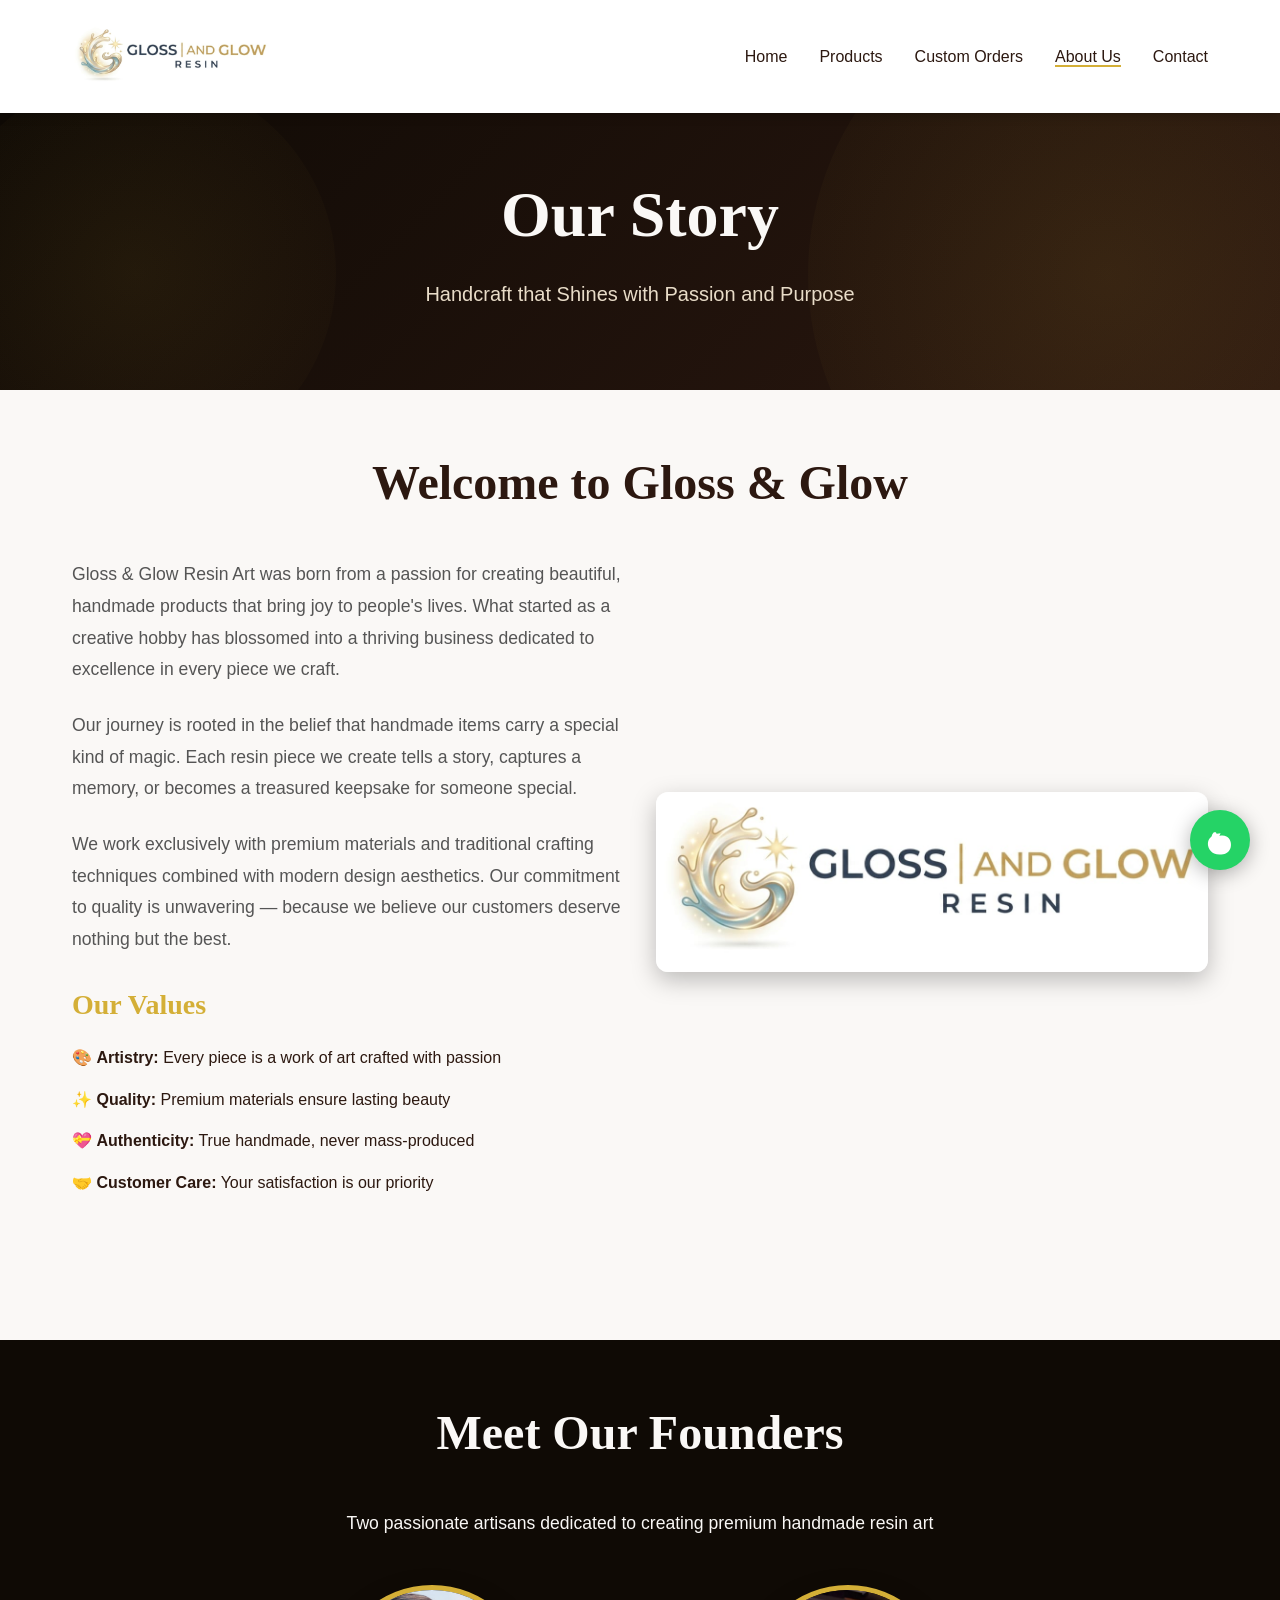
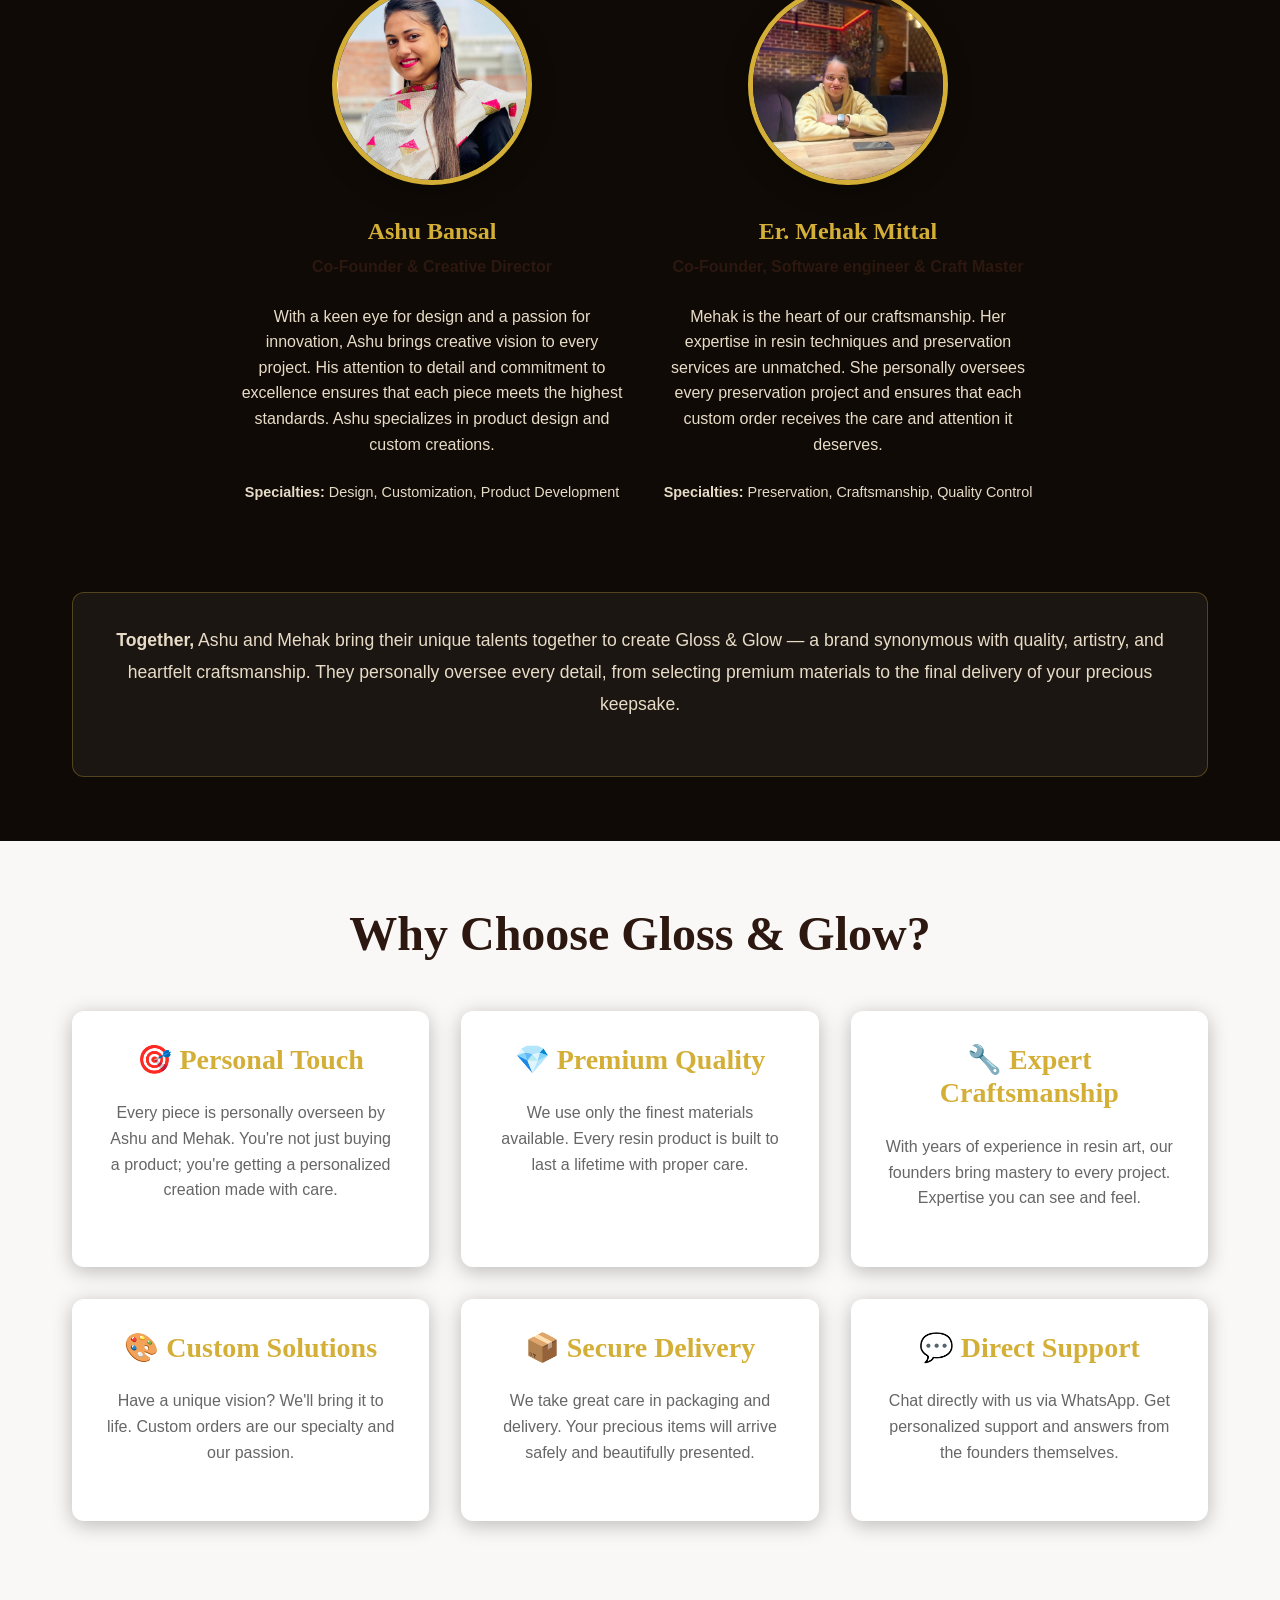
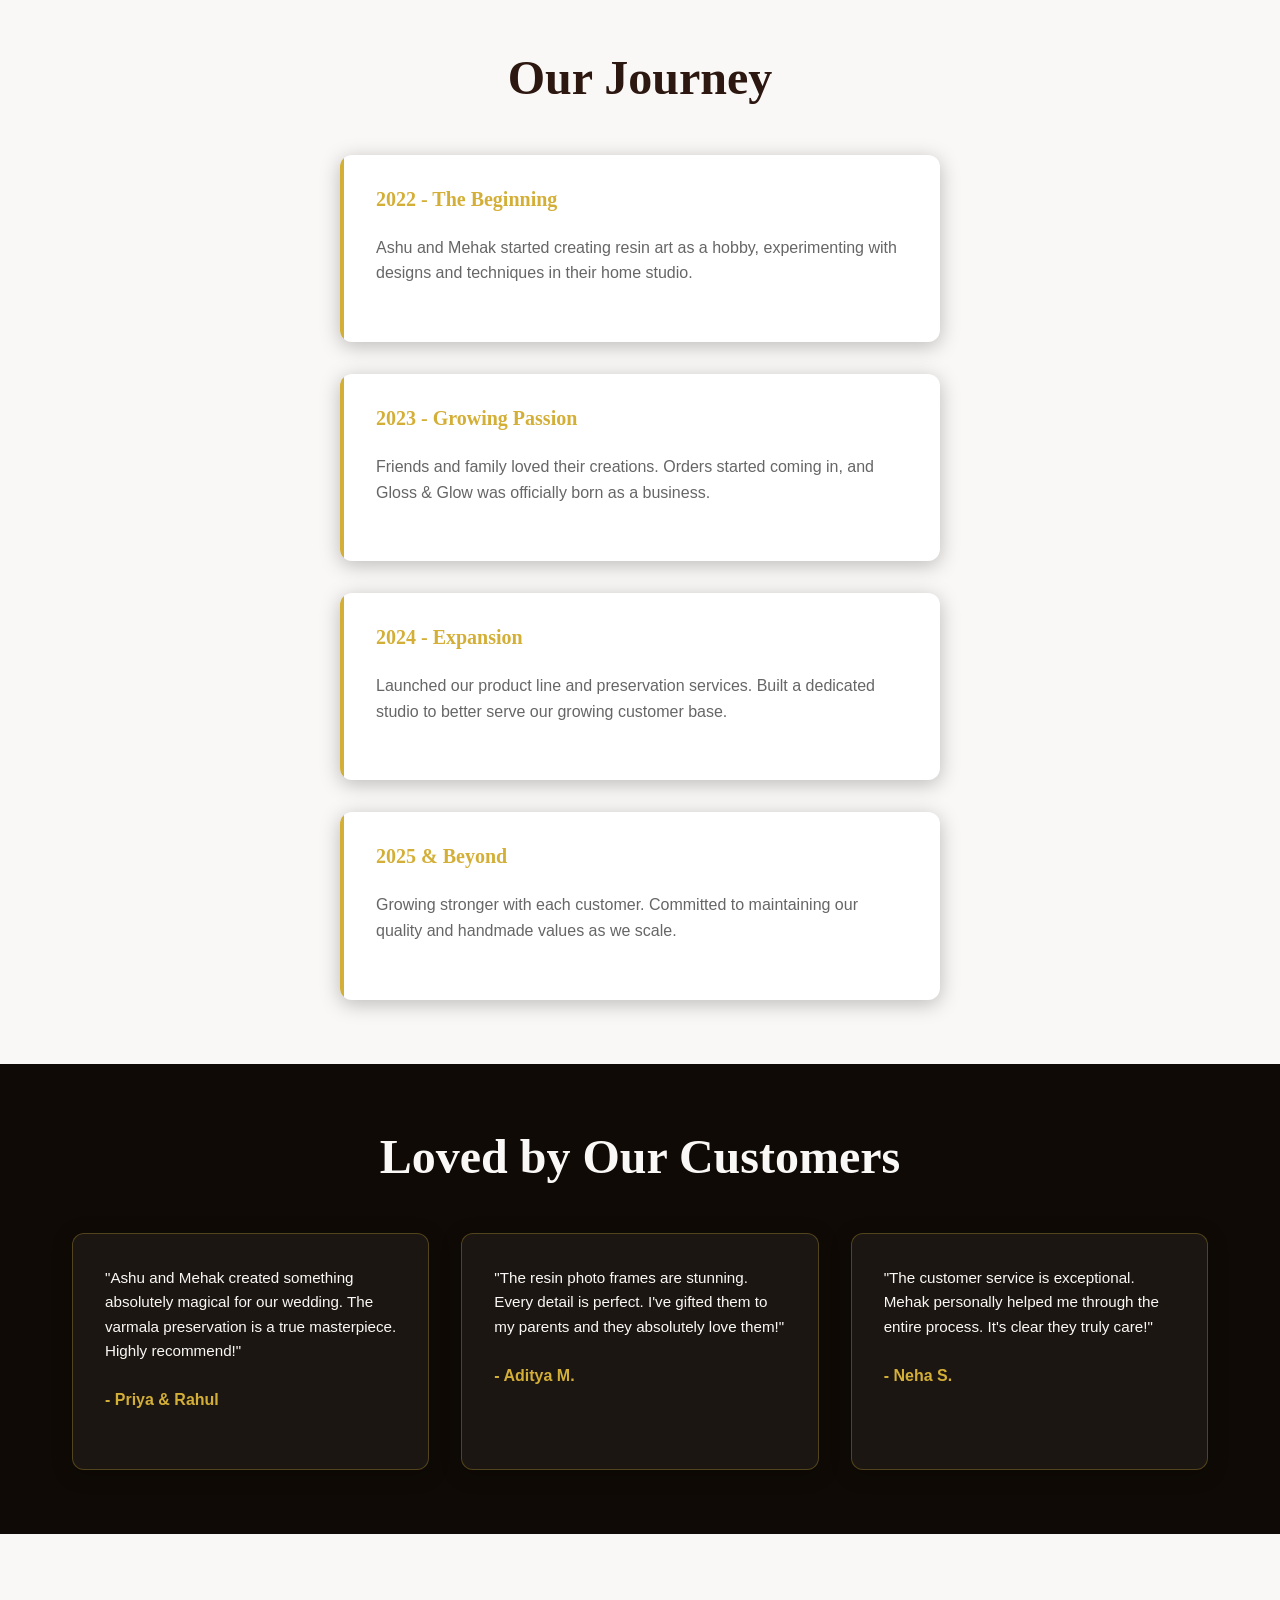
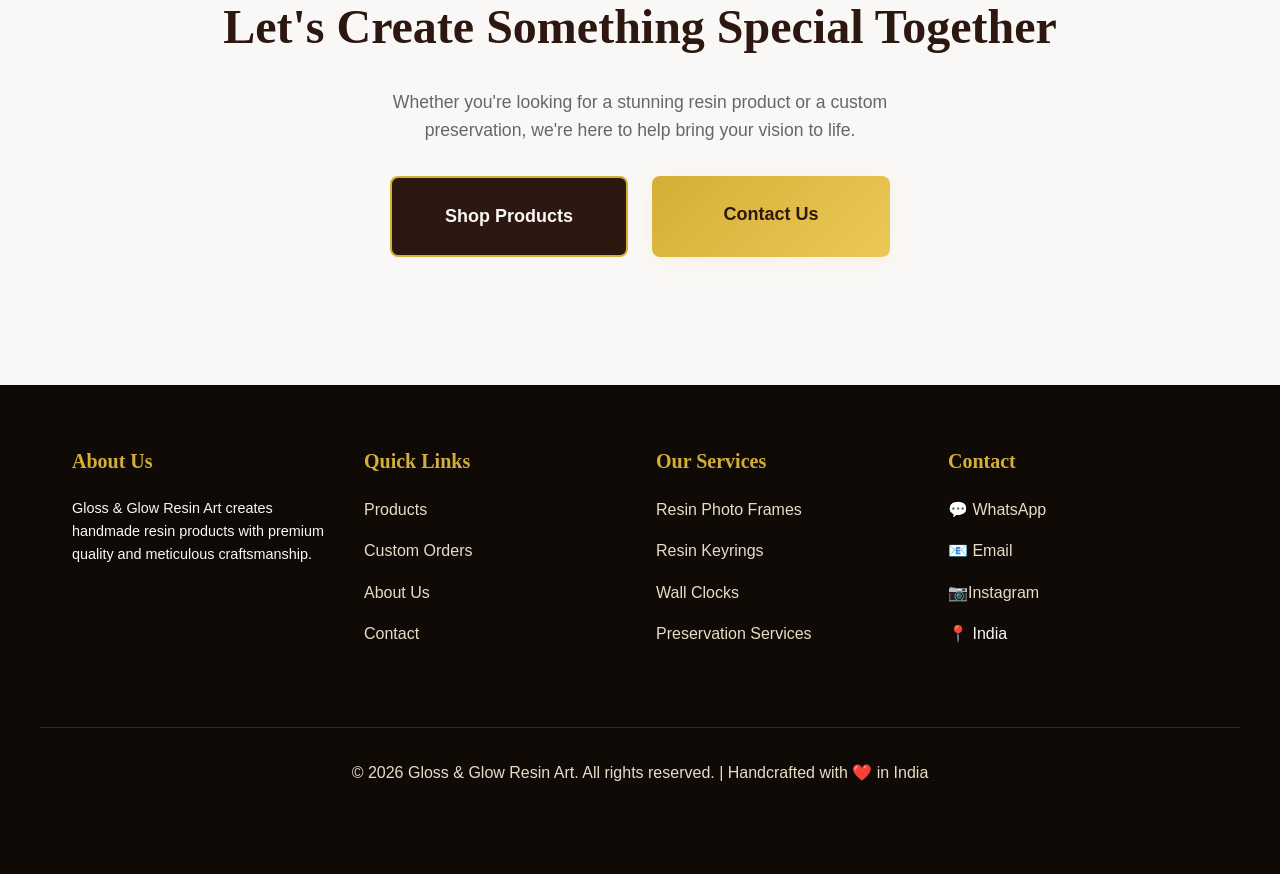
==== commit d04cc774: "Update about.html" ====
--- a/about.html
+++ b/about.html
@@ -120,13 +120,13 @@
             </div>
           </div>
 
-          <!-- Founder 2: Mehak Mittal -->
+          <!-- Founder 2: Er. Mehak Mittal -->
           <div class="team-member animate-on-scroll">
             <div class="member-image">
               <img src="assets/images/mehak.jpg" alt="Mehak Mittal - Co-Founder of Gloss & Glow Resin Art">
             </div>
-            <h3 class="member-name">Mehak Mittal</h3>
-            <p class="member-title">Co-Founder & Craft Master</p>
+            <h3 class="member-name">Er. Mehak Mittal</h3>
+            <p class="member-title">Co-Founder, Software engineer & Craft Master</p>
             <p class="member-bio" style="color: var(--accent-color);">
               Mehak is the heart of our craftsmanship. Her expertise in resin techniques and preservation services are unmatched. She personally oversees every preservation project and ensures that each custom order receives the care and attention it deserves.
             </p>
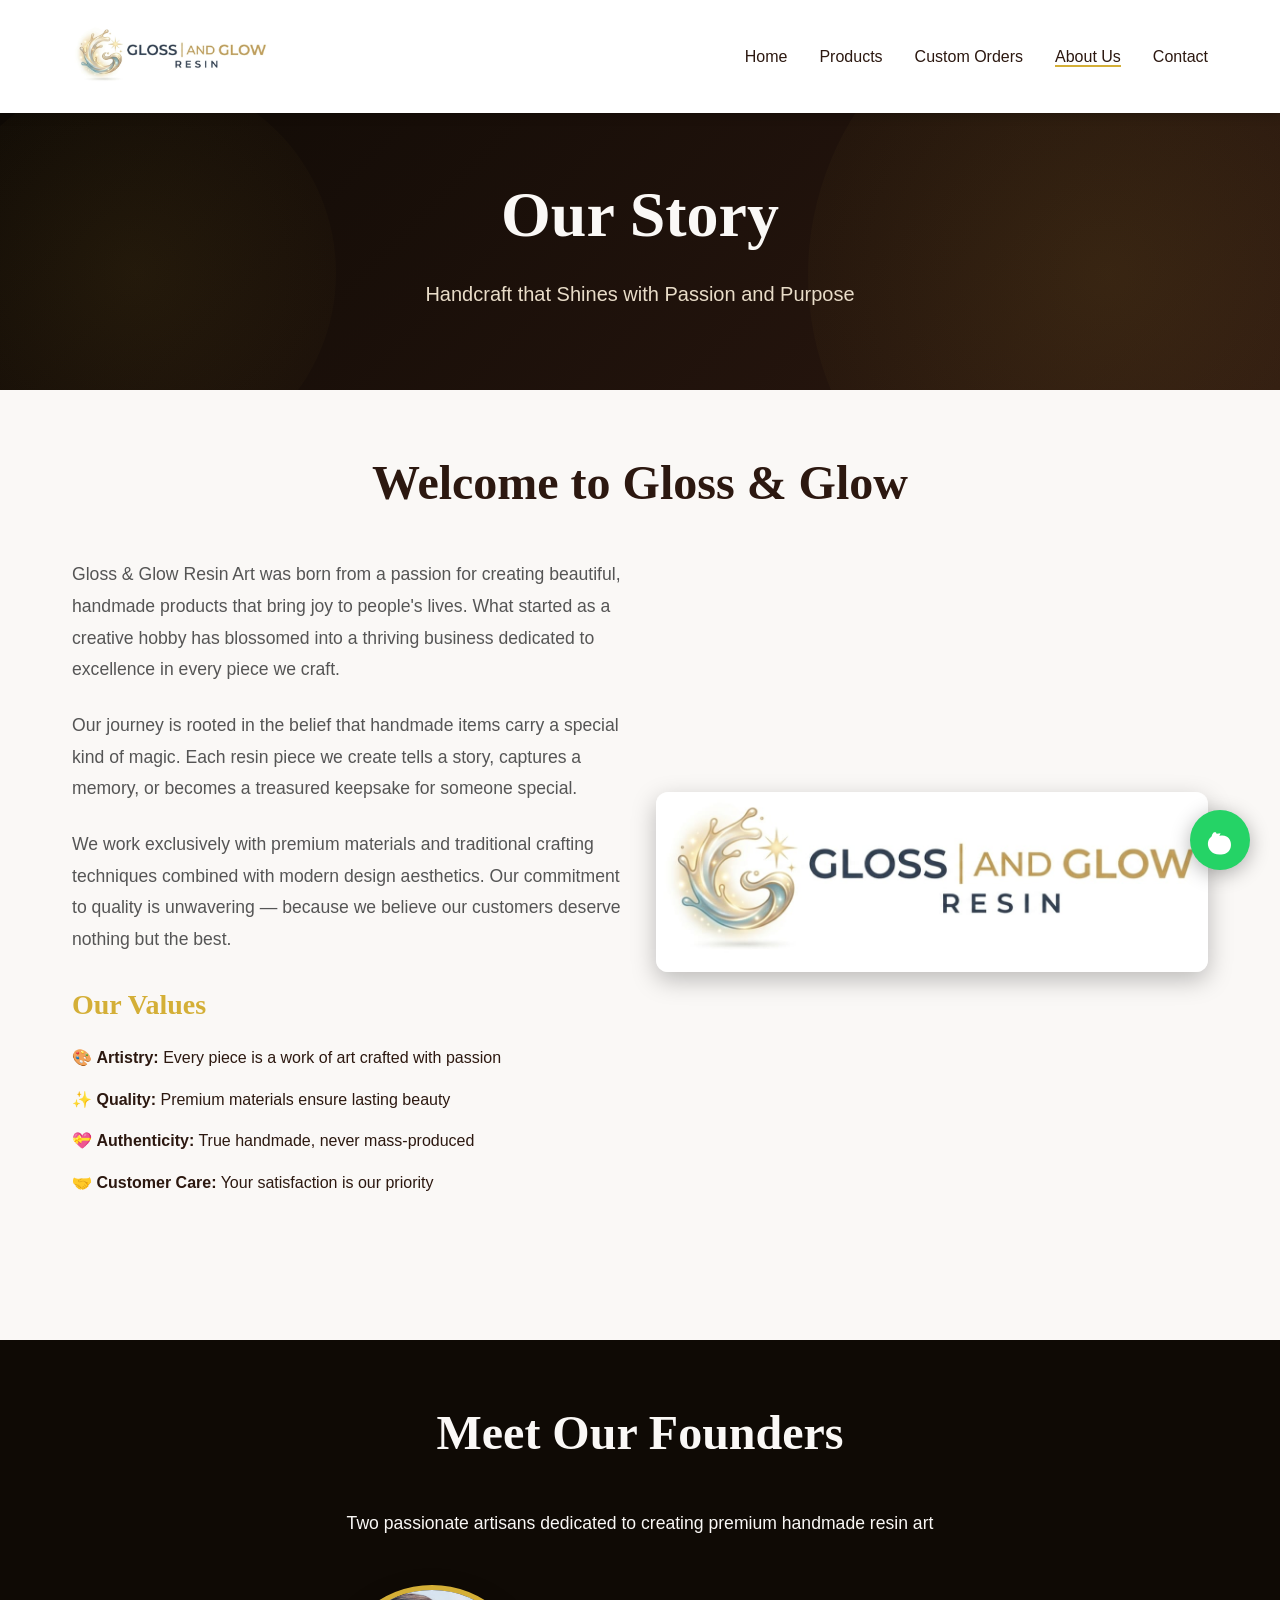
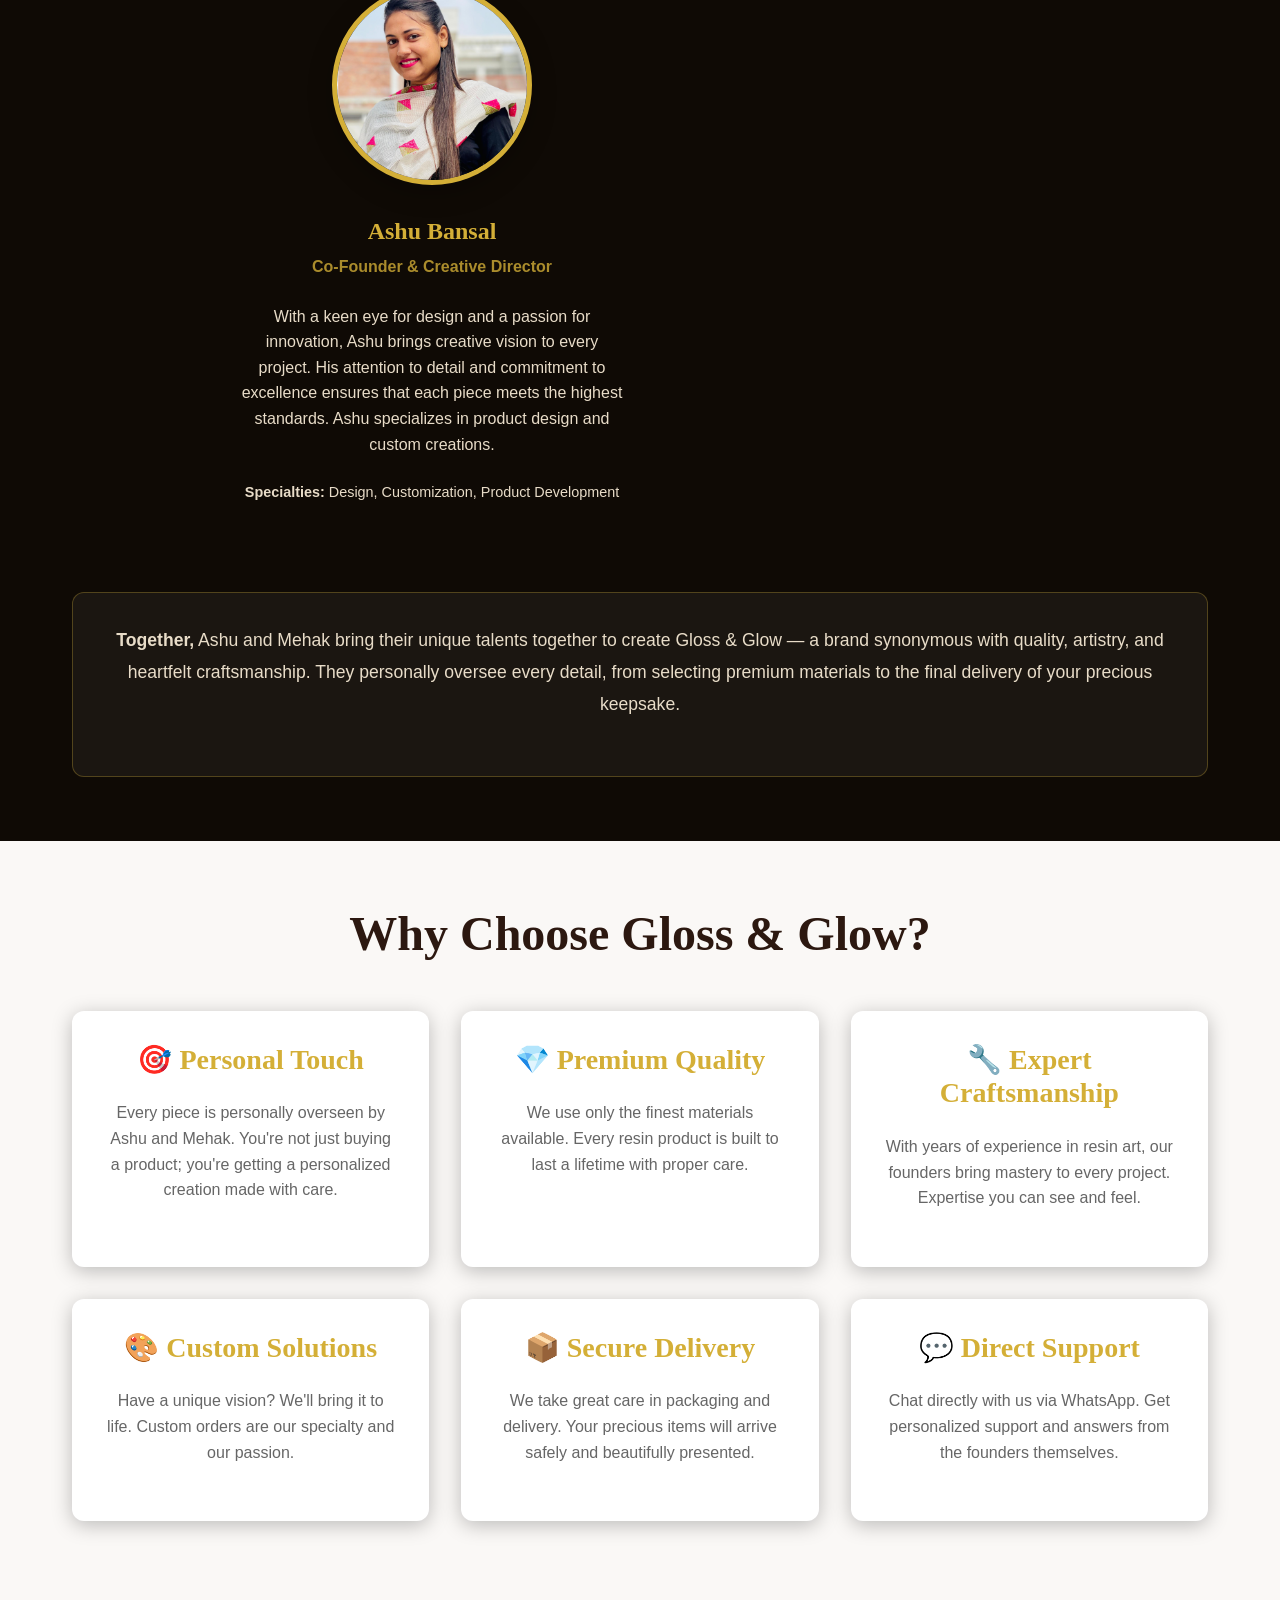
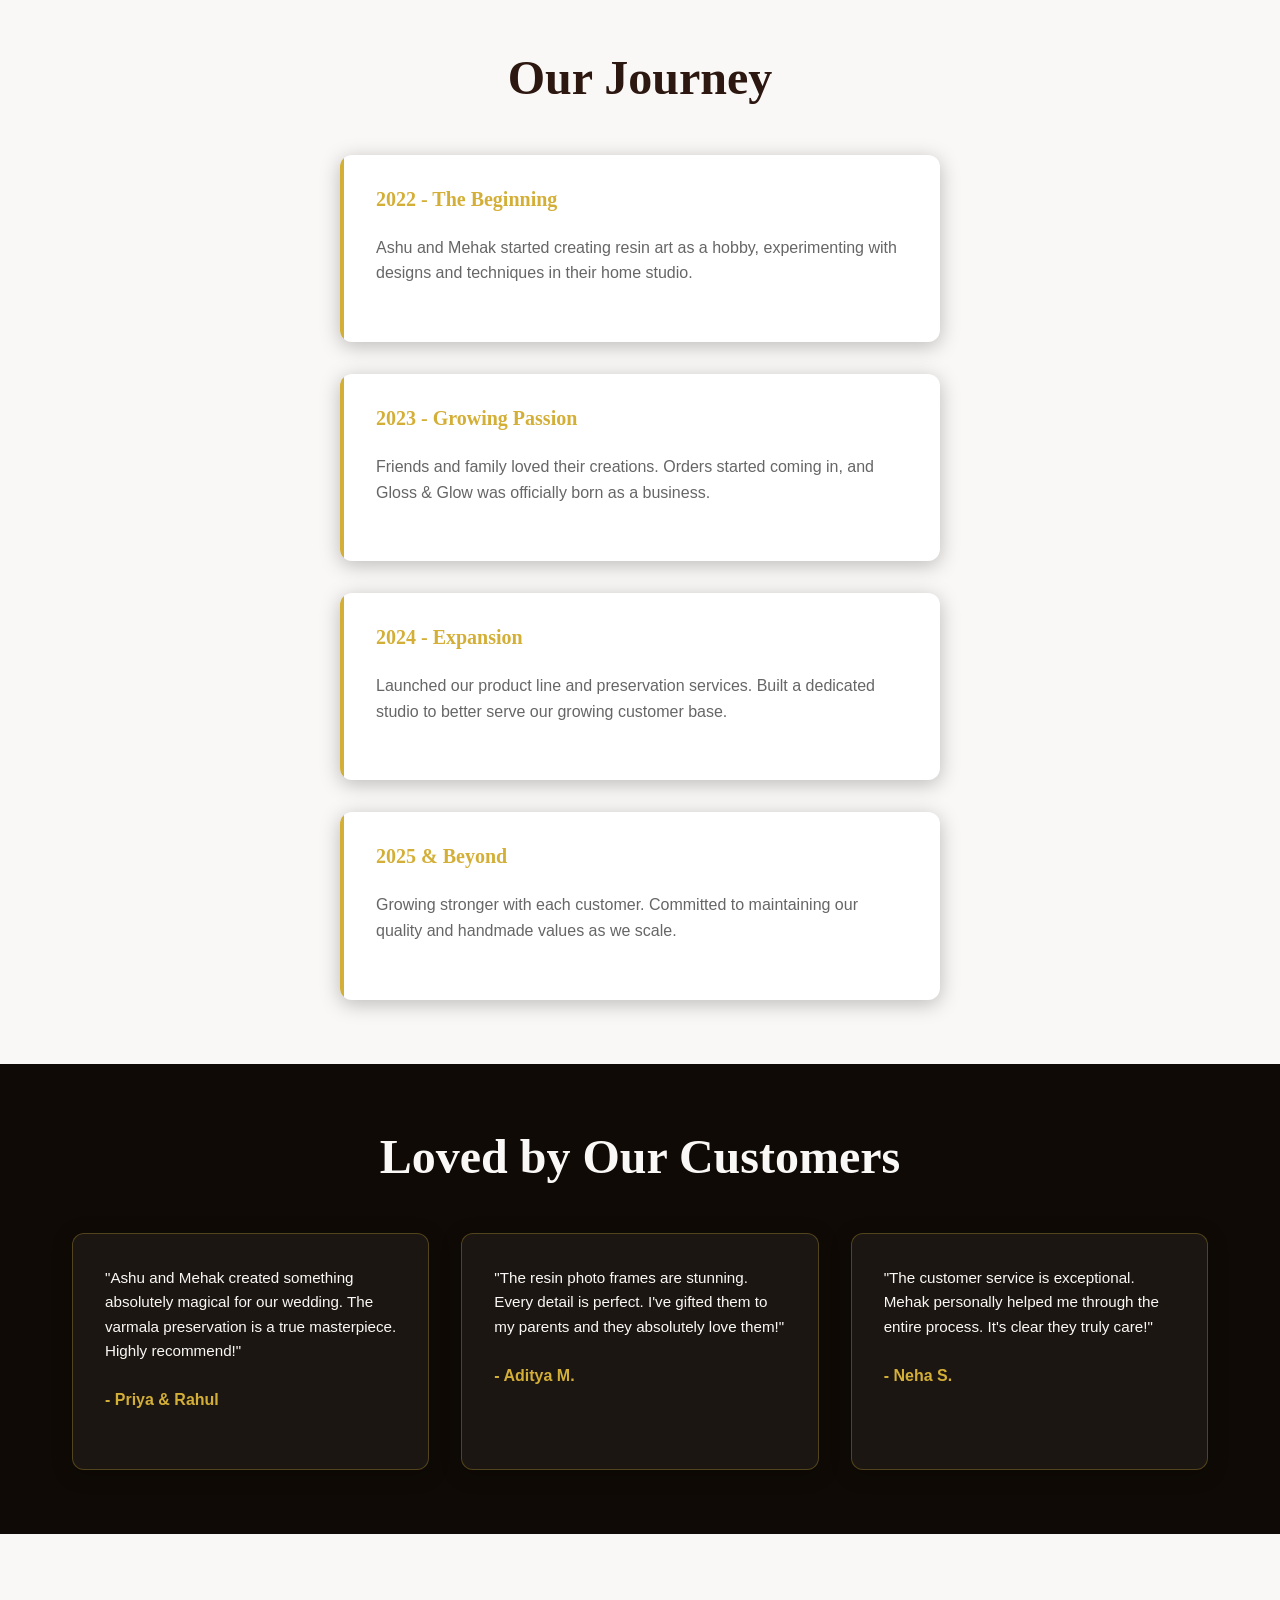
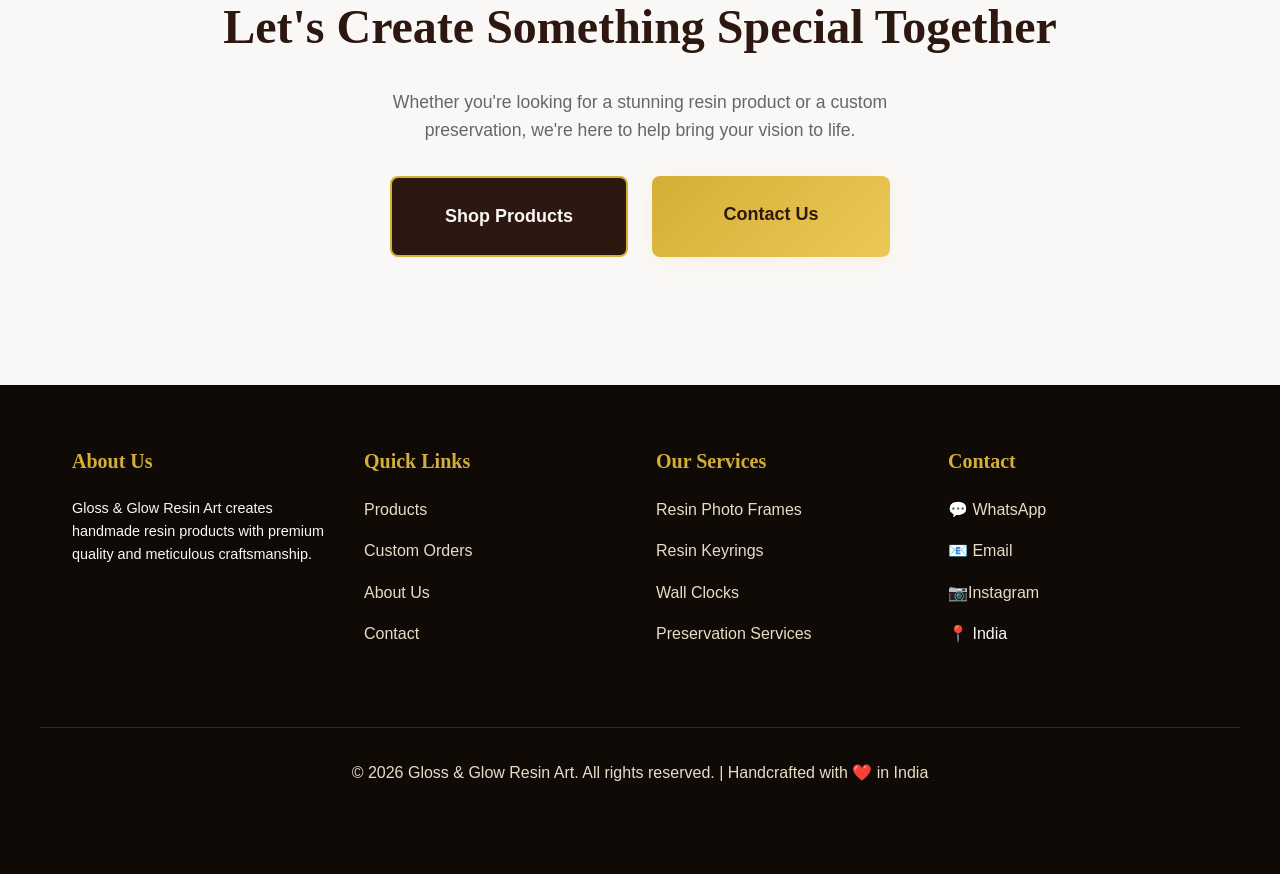
==== commit c1e93f4e: "Update about.html" ====
--- a/about.html
+++ b/about.html
@@ -120,20 +120,6 @@
             </div>
           </div>
 
-          <!-- Founder 2: Er. Mehak Mittal -->
-          <div class="team-member animate-on-scroll">
-            <div class="member-image">
-              <img src="assets/images/mehak.jpg" alt="Mehak Mittal - Co-Founder of Gloss & Glow Resin Art">
-            </div>
-            <h3 class="member-name">Er. Mehak Mittal</h3>
-            <p class="member-title">Co-Founder, Software engineer & Craft Master</p>
-            <p class="member-bio" style="color: var(--accent-color);">
-              Mehak is the heart of our craftsmanship. Her expertise in resin techniques and preservation services are unmatched. She personally oversees every preservation project and ensures that each custom order receives the care and attention it deserves.
-            </p>
-            <div style="margin-top: var(--spacing-md);">
-              <p style="color: var(--accent-color); font-size: 0.9rem;"><strong>Specialties:</strong> Preservation, Craftsmanship, Quality Control</p>
-            </div>
-          </div>
         </div>
 
         <div style="background: rgba(255, 255, 255, 0.05); border: 1px solid rgba(212, 175, 55, 0.3); border-radius: var(--radius-lg); padding: var(--spacing-lg); margin-top: var(--spacing-2xl); text-align: center;">
--- a/css/styles.css
+++ b/css/styles.css
@@ -1260,7 +1260,7 @@
 }
 
 .member-title {
-  color: var(--secondary-color);
+  color: #aa8c2c;
   font-weight: 600;
   margin-bottom: var(--spacing-md);
 }
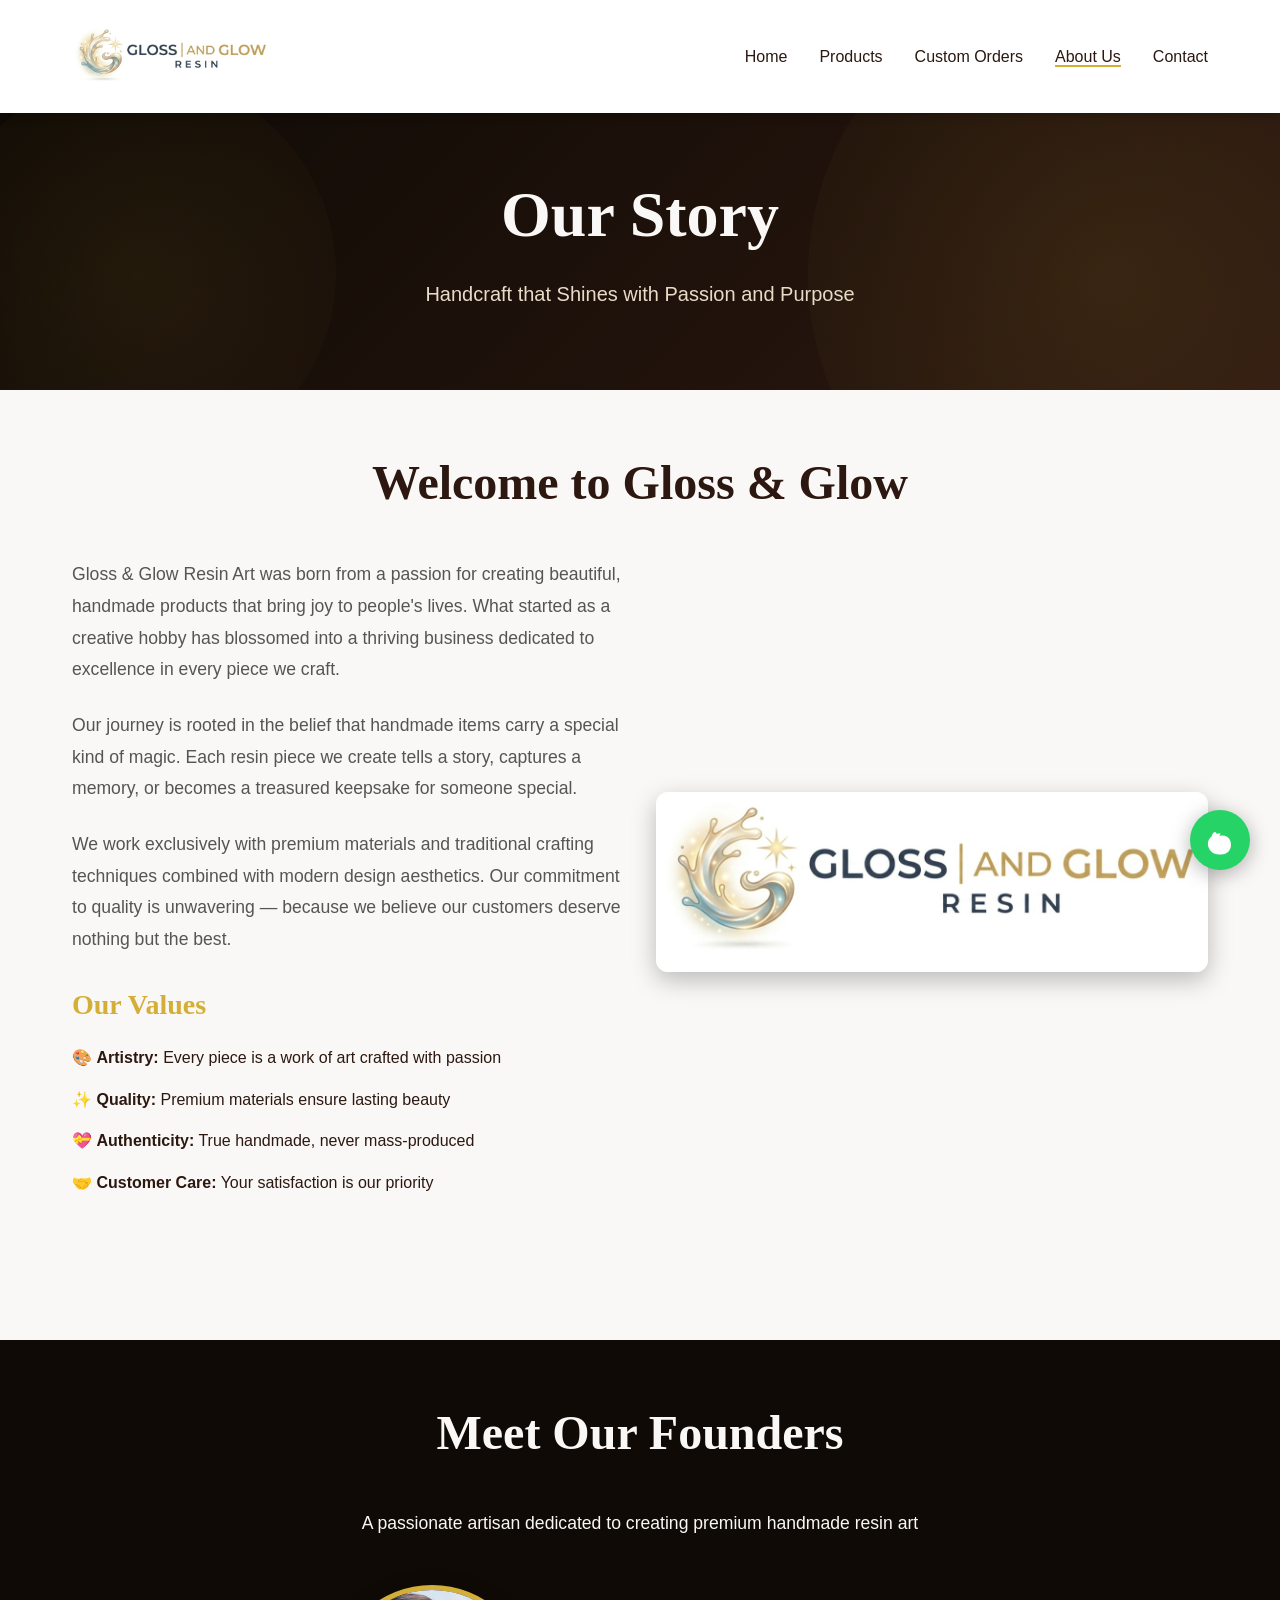
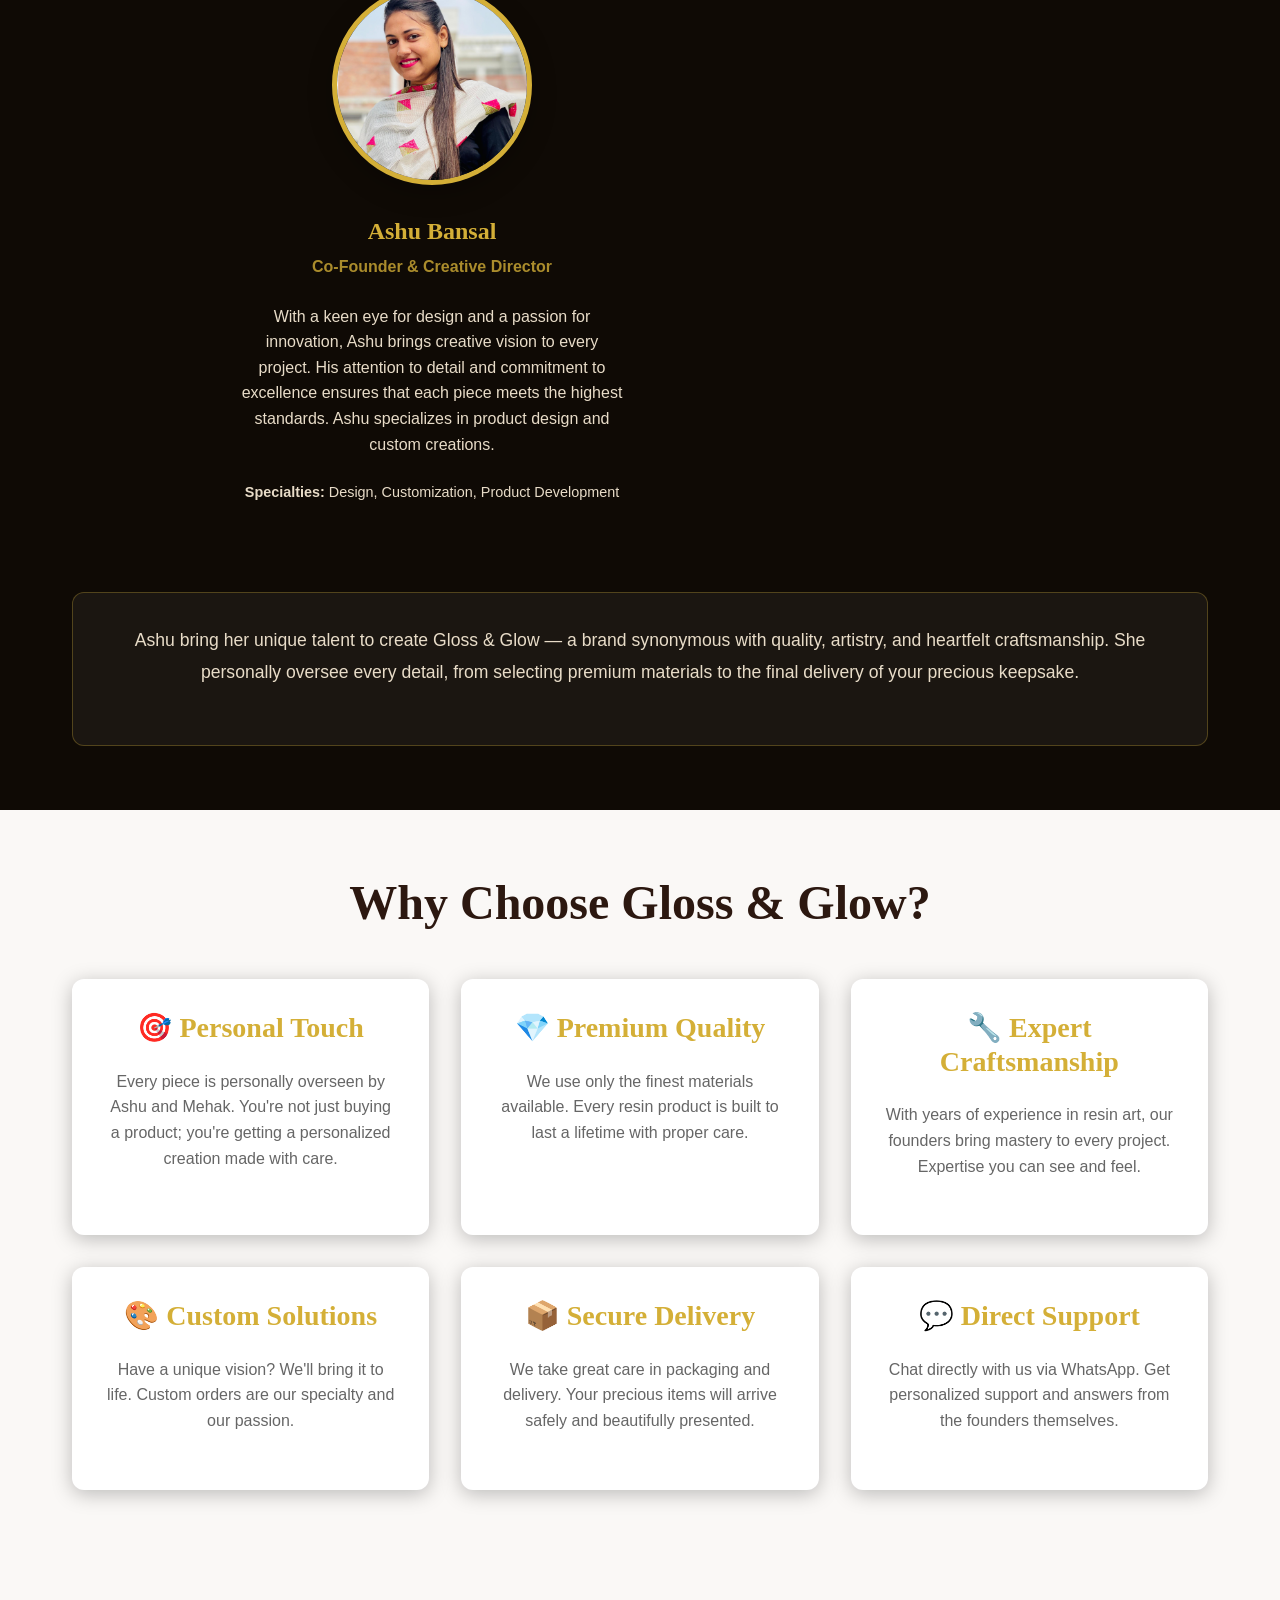
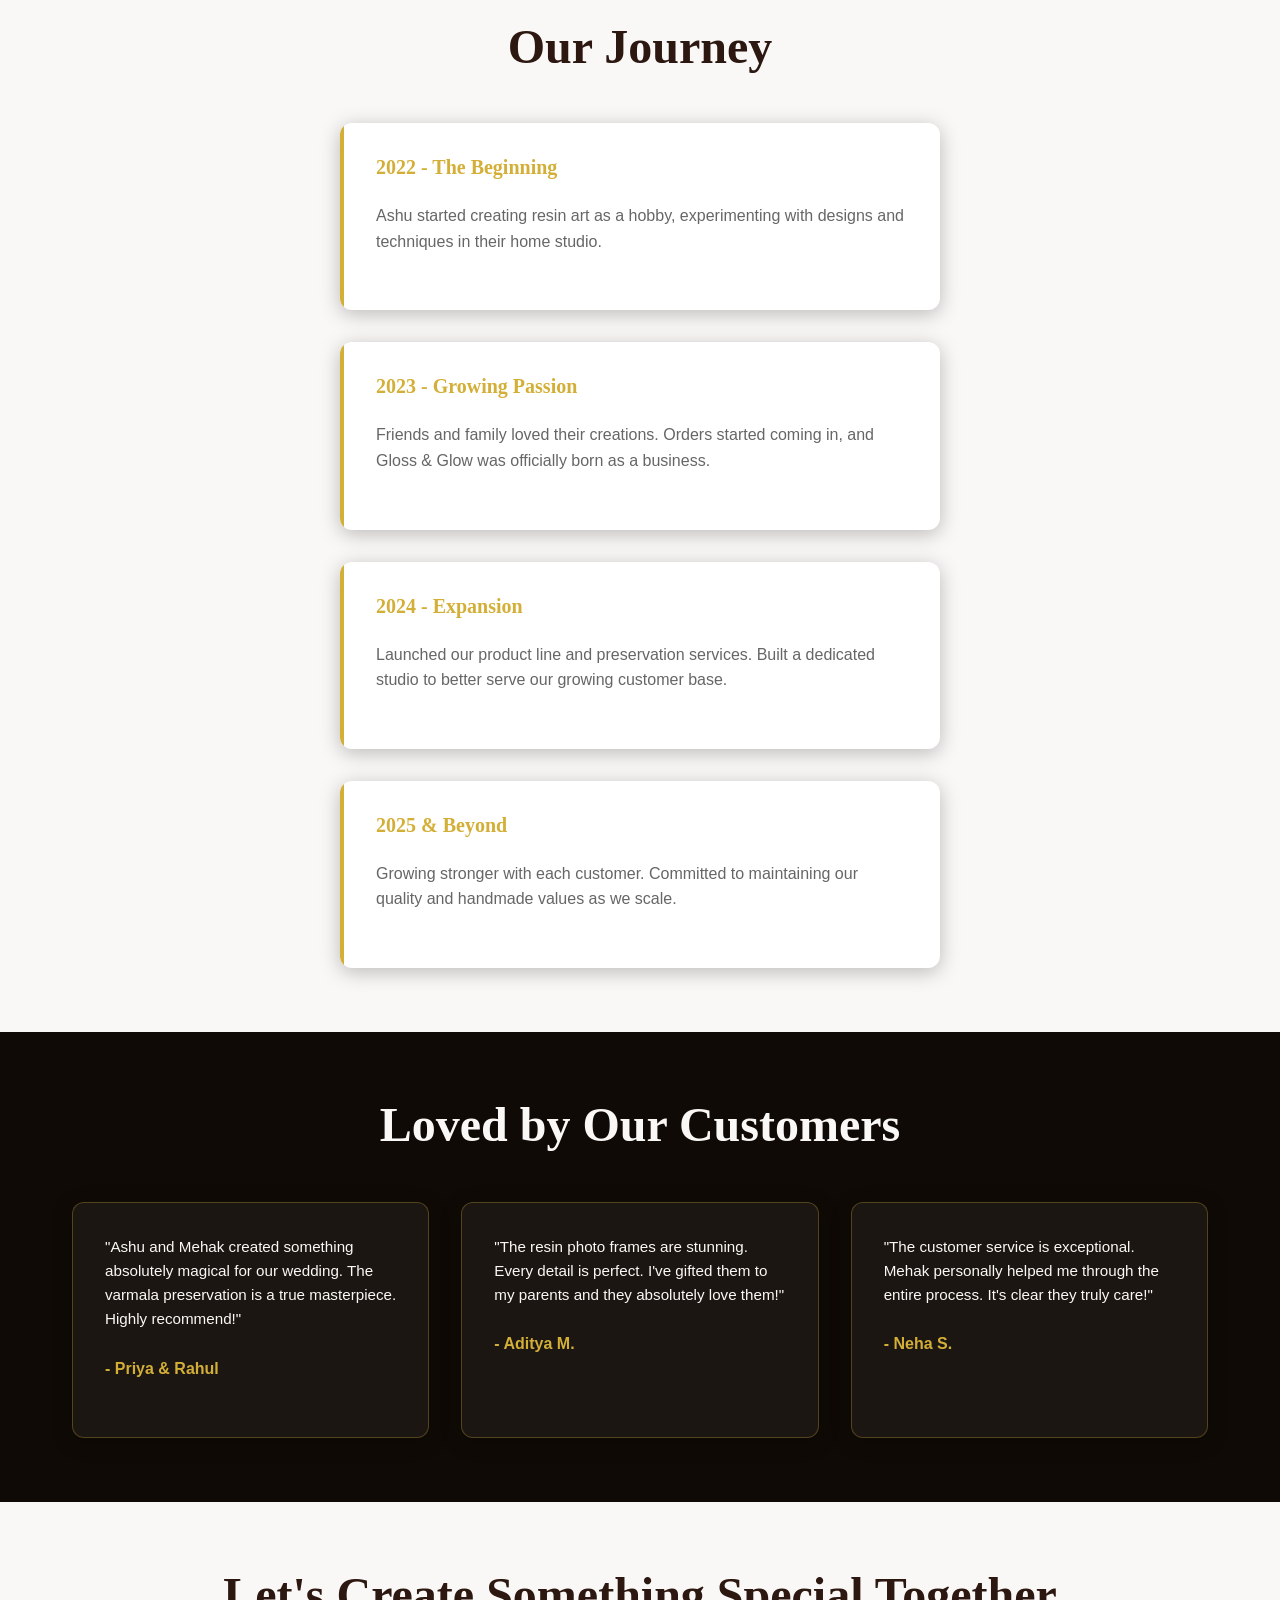
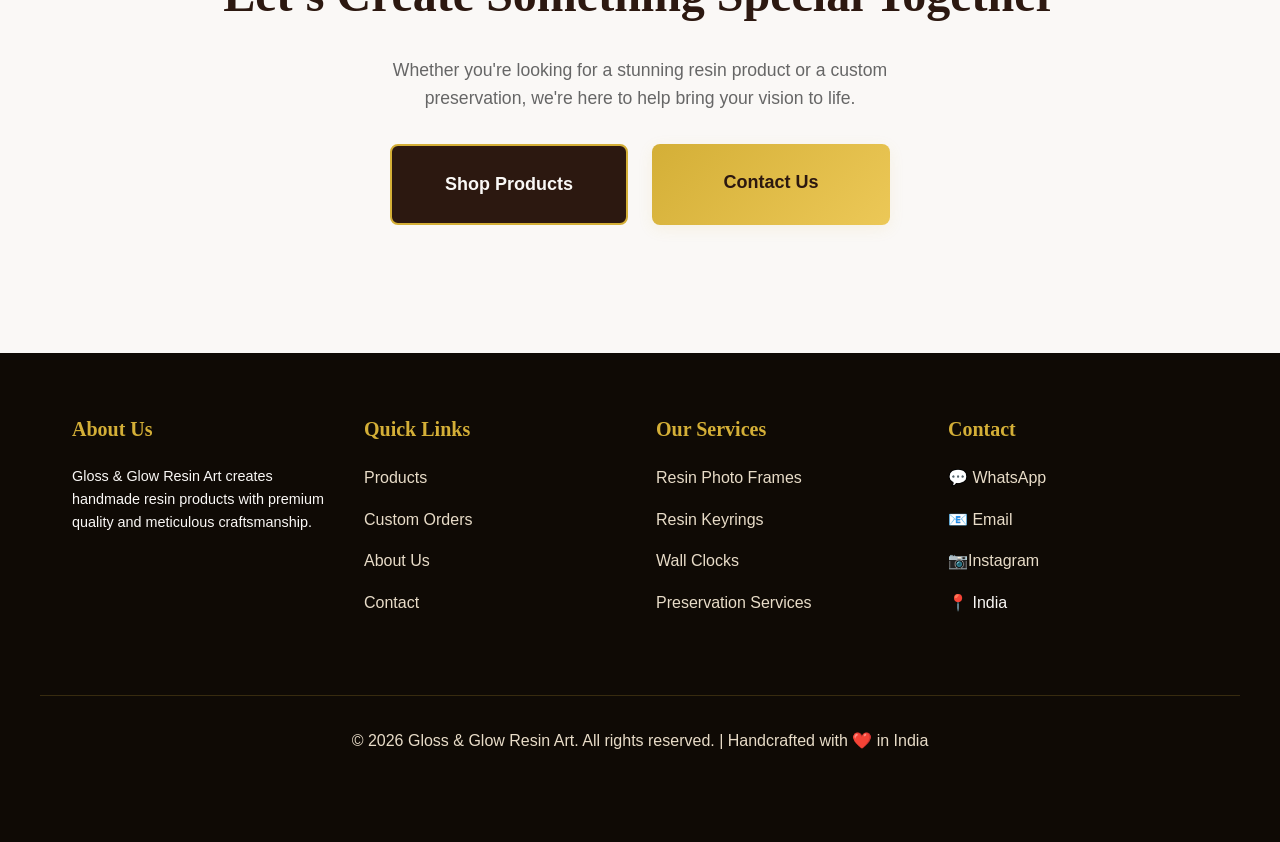
==== commit e44a83a0: "Update about.html" ====
--- a/about.html
+++ b/about.html
@@ -12,7 +12,7 @@
   <meta property="og:description" content="Meet our passionate founders creating premium handmade resin art">
   <meta property="og:type" content="website">
   
-  <title>About Us - Meet Our Founders | Gloss & Glow Resin Art</title>
+  <title>About Us - Meet Our Founder | Gloss & Glow Resin Art</title>
   <link rel="stylesheet" href="css/styles.css">
   <link rel="icon" type="image/png" href="assets/images/favicon.png">
 </head>
@@ -101,7 +101,7 @@
       <div class="container">
         <h2 class="text-center text-light mb-4">Meet Our Founders</h2>
         <p class="text-center text-light" style="max-width: 600px; margin: 0 auto 3rem; font-size: 1.1rem;">
-          Two passionate artisans dedicated to creating premium handmade resin art
+          A passionate artisan dedicated to creating premium handmade resin art
         </p>
 
         <div class="grid grid-2" style="max-width: 800px; margin: 0 auto;">
@@ -124,7 +124,7 @@
 
         <div style="background: rgba(255, 255, 255, 0.05); border: 1px solid rgba(212, 175, 55, 0.3); border-radius: var(--radius-lg); padding: var(--spacing-lg); margin-top: var(--spacing-2xl); text-align: center;">
           <p style="color: var(--accent-color); font-size: 1.1rem; line-height: 1.8;">
-            <strong>Together,</strong> Ashu and Mehak bring their unique talents together to create Gloss & Glow — a brand synonymous with quality, artistry, and heartfelt craftsmanship. They personally oversee every detail, from selecting premium materials to the final delivery of your precious keepsake.
+            Ashu bring her unique talent to create Gloss & Glow — a brand synonymous with quality, artistry, and heartfelt craftsmanship. She personally oversee every detail, from selecting premium materials to the final delivery of your precious keepsake.
           </p>
         </div>
       </div>
@@ -202,7 +202,7 @@
           <div class="card animate-on-scroll" style="margin-bottom: var(--spacing-lg);">
             <div class="card-body" style="border-left: 4px solid var(--primary-color); padding-left: var(--spacing-lg);">
               <h4 style="color: var(--primary-color);">2022 - The Beginning</h4>
-              <p style="color: #666;">Ashu and Mehak started creating resin art as a hobby, experimenting with designs and techniques in their home studio.</p>
+              <p style="color: #666;">Ashu started creating resin art as a hobby, experimenting with designs and techniques in their home studio.</p>
             </div>
           </div>
 
